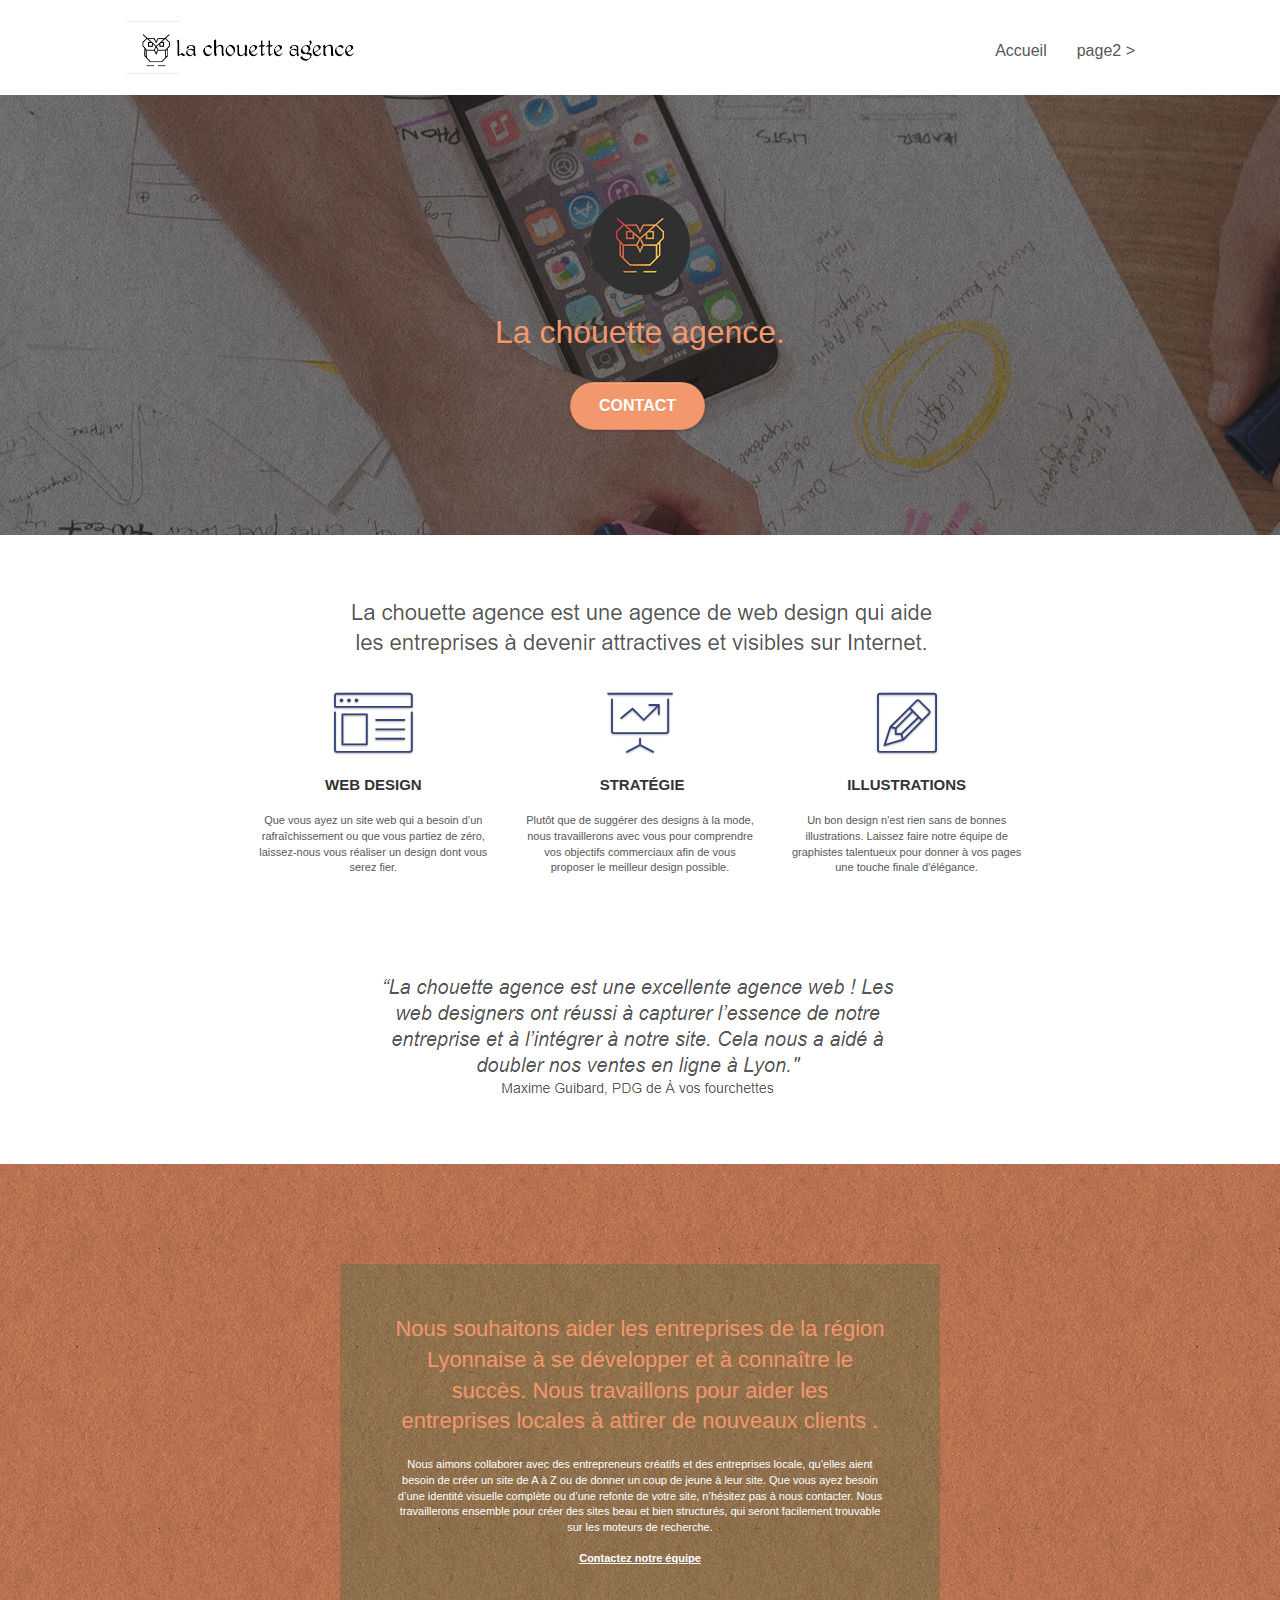
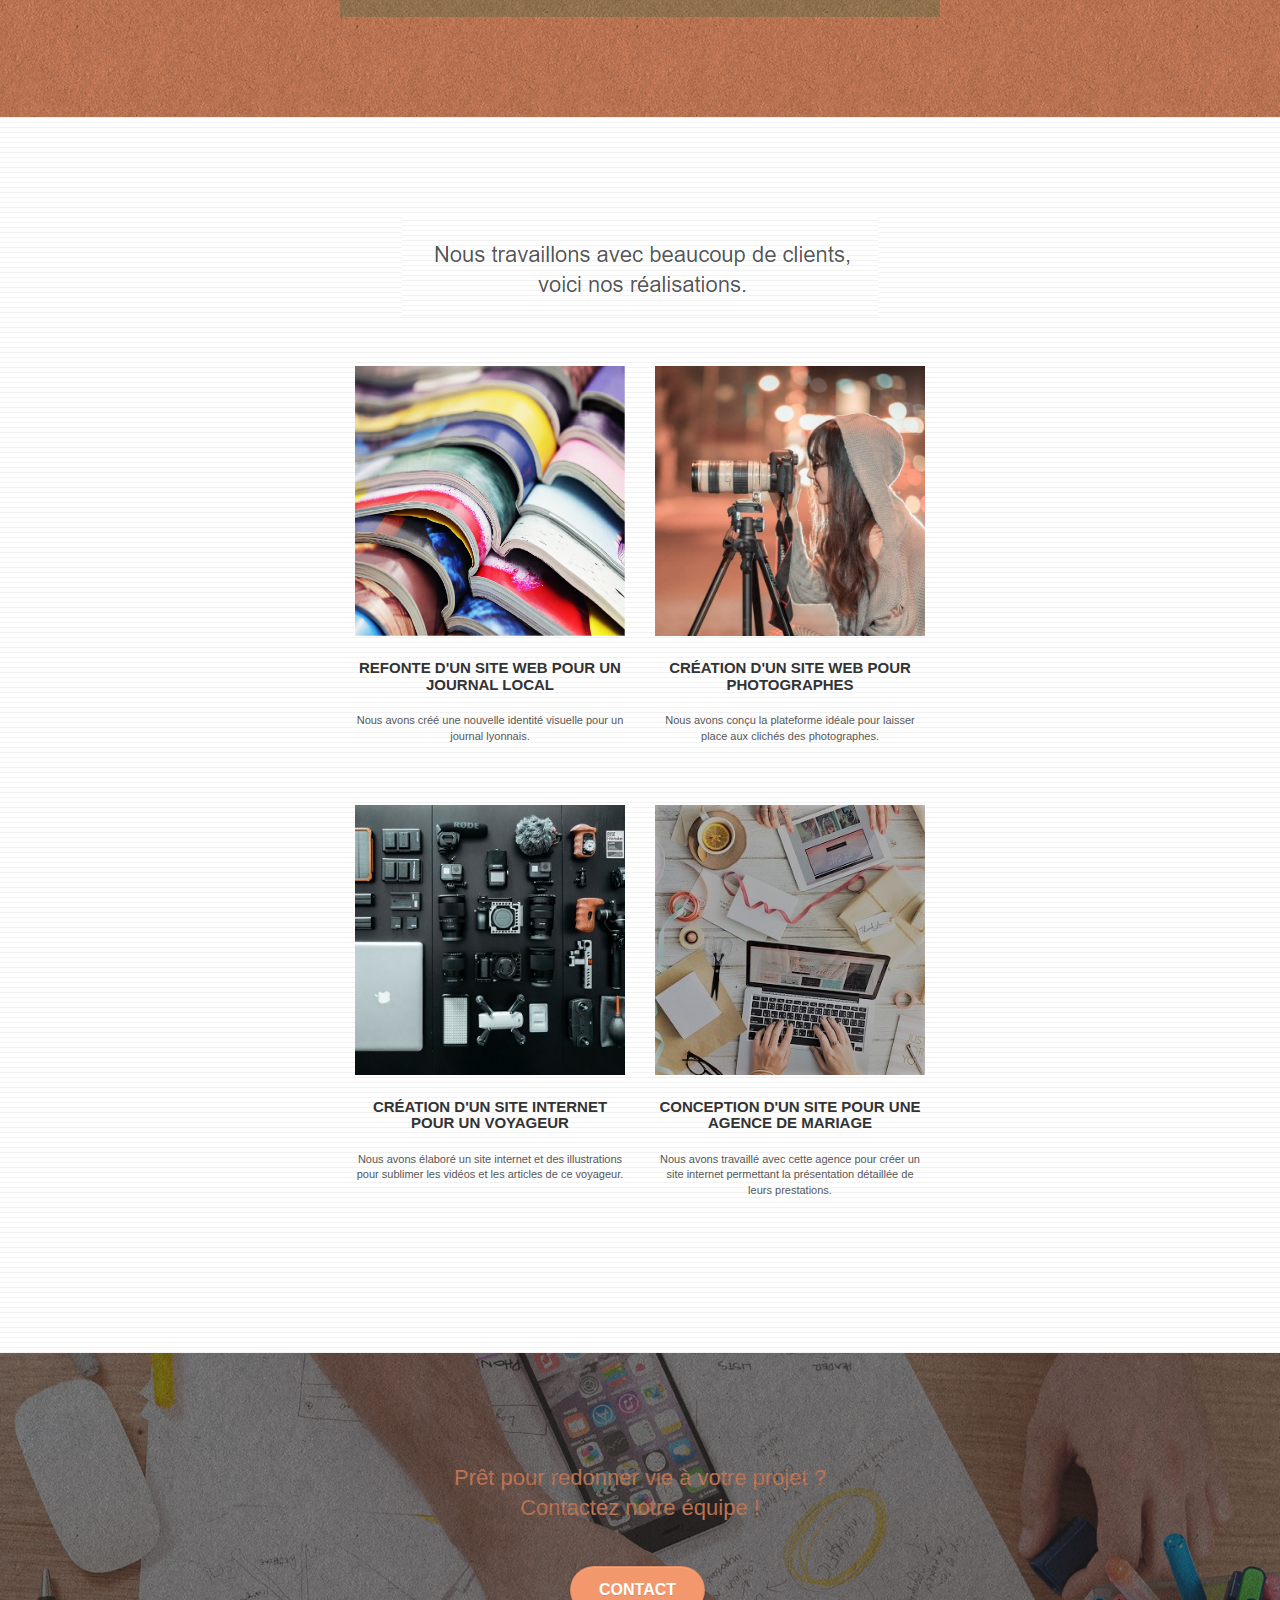
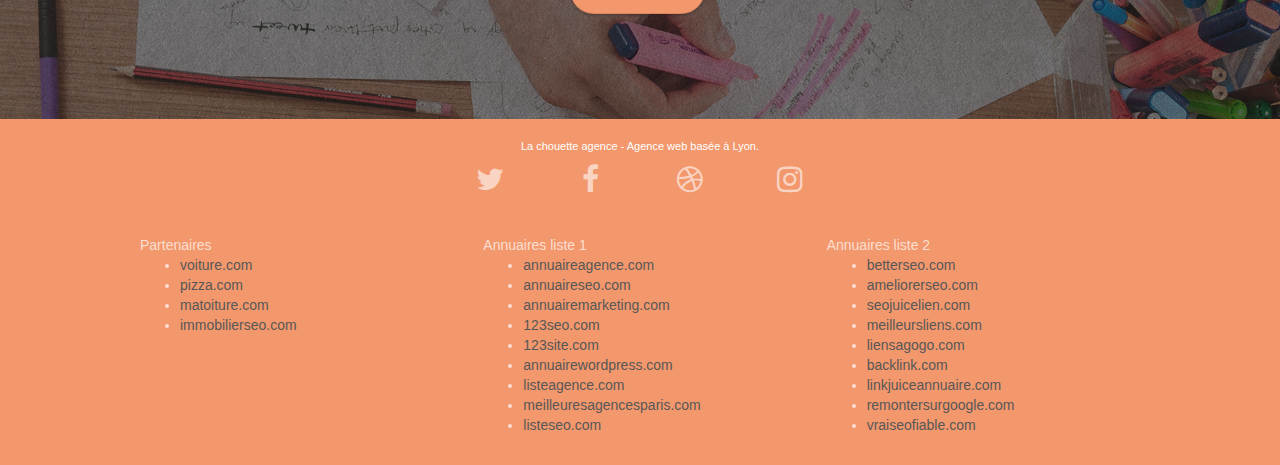
==== index.html @ 95a92610 "premier commit" ====
<!doctype html>
<html lang="Default">
<head>
    <meta charset="utf-8">
    <meta name="keywords" content="seo, google, site web, site internet, agence design paris, agence design, agence design,agence design,agence design,agence design,agence design,agence design,agence design,agence design">
    <meta name="description" content="">
    <meta name="viewport" content="width=device-width, initial-scale=1.0, viewport-fit=cover">
    <link rel="shortcut icon" type="image/png" href="favicon.jpg">
    
	<link rel="stylesheet" type="text/css" href="./css/bootstrap.css">
	<link rel="stylesheet" type="text/css" href="style.css">
	<link rel="stylesheet" type="text/css" href="./css/font-awesome.css">
	<link rel="stylesheet" type="text/css" href="./css/et-line.css">
	
    
	<script src="./js/jquery-2.1.0.js"></script>
	<script src="./js/bootstrap.js"></script>
	<script src="./js/blocs.js"></script>
	<script src="./js/jquery.touchSwipe.js" defer></script>
	<script src="./js/gmaps.js"></script>

    <title>.</title>

    
<!-- Analytics -->
 
<!-- Analytics END -->
    
</head>
<body>
<!-- Principal conteneur -->
<div class="page-container">
    
<!-- bloc-0 -->
<div class="bloc bgc-white l-bloc " id="bloc-0">
	<div class="container bloc-sm">

		<nav class="navbar row">
			<div class="navbar-header">
				<div class="keywords" style="color:#cccccc;font-size:1px;">Agence web à paris, stratégie web, web design, illustrations, design de site web, site web, web, internet, site internet, site</div>
				<a class="navbar-brand" href="index.html"><img src="img/la-chouette-agence.png" alt="paris web design logo agence web meilleure agence" height="40" /></a>
				<div class="keywords" style="color:#cccccc;font-size:1px;">Agence web à paris, stratégie web, web design, illustrations, design de site web, site web, web, internet, site internet, site</div>
				<button id="nav-toggle" type="button" class="ui-navbar-toggle navbar-toggle" data-toggle="collapse" data-target=".navbar-1">
					<span class="sr-only">Toggle navigation</span><span class="icon-bar"></span><span class="icon-bar"></span><span class="icon-bar"></span>
				</button>
			</div>
			<div class="collapse navbar-collapse navbar-1 special-dropdown-nav">
				<ul class="site-navigation nav navbar-nav">
					<li>
						<a href="index.html">Accueil</a>
					</li>
					<li>
					</li>
					<li>
						<a href="page2.html">page2 &gt;</a>
					</li>
				</ul>
			</div>
		</nav>
	</div>
</div>
<!-- bloc-0 END -->

<!-- bloc-1-presentation -->
<div class="bloc bgc-dark-slate-blue bg-banniere d-bloc bg-t-edge bloc-bg-texture texture-paper b-parallax" id="bloc-1-hero">
	<div class="container bloc-lg">
		<div class="row tight-width-whitespace">
			<div class="col-sm-12">
				<img src="img/logo.png" class="center-block image-resize-mode" width="100" alt="La chouette agence, agence web paris, création logo paris" />
				<h1 class="text-center hero-bloc-text tc-white ">
					La chouette agence.
				</h1>
				<div class="text-center">
					<a href="page2.html" class="btn btn-lg btn-clean btn-rd cta-hero btn-atomic-tangerine" id="cta-hero">Contact</a>
				</div>
			</div>
		</div>
	</div>
</div>
<!-- bloc-1-presentation END -->

<!-- bloc-2-services -->
<div class="bloc bgc-white l-bloc" id="bloc-2-services">
	<div class="container bloc-md">
		<div class="row">
			<div class="col-sm-12 text-center">
				<img alt="agence web, agence web paris, web design paris, stratégie web" src="img/title.png" />
			</div>
		</div>
		<div class="row voffset-lg med-width-whitespace">
			<div class="col-sm-4">
				<div class="text-center">
					<span class="et-icon-browser sm-shadow icon-dark-slate-blue icons icon-lg"></span>
				</div>
				<h3 class="mg-md text-center">
					Web design
				</h3>
				<p class="text-center ">
					Que vous ayez un site web qui a besoin d&rsquo;un rafraîchissement ou que vous partiez de zéro, laissez-nous vous réaliser un design dont vous serez fier.
				</p>
			</div>
			<div class="col-sm-4">
				<div class="text-center">
					<span class="et-icon-presentation sm-shadow icon-dark-slate-blue icons icon-lg"></span>
				</div>
				<h3 class="mg-md text-center">
					&nbsp;Stratégie
				</h3>
				<p class="text-center ">
					Plutôt que de suggérer des designs à la mode, nous travaillerons avec vous pour comprendre vos objectifs commerciaux afin de vous proposer le meilleur design possible.<br>
				</p>
			</div>
			<div class="col-sm-4">
				<div class="text-center">
					<span class="et-icon-edit sm-shadow icon-dark-slate-blue icons icon-lg"></span>
				</div>
				<h3 class="mg-md text-center">
					Illustrations
				</h3>
				<p class="text-center ">
					Un bon design n'est rien sans de bonnes illustrations. Laissez faire notre équipe de graphistes talentueux pour donner à vos pages une touche finale d'élégance.
				</p>
			</div>
		</div>
		<div class="row voffset-lg voffset">
			<div class="col-xs-12 col-md-8 col-md-offset-2 text-center">
				<img alt="agence web, agence web paris, web design paris, stratégie web" src="img/citation.png" />

			</div>
		</div>
	</div>
</div>
<!-- bloc-2-services END -->

<!-- bloc-3-what-i-do -->
<div class="bloc tc-white bgc-atomic-tangerine bg-presentation d-bloc bloc-bg-texture texture-paper b-parallax" id="bloc-3-what-i-do">
	<div class="container bloc-lg">
		<div class="row tight-width-whitespace black-background">
			<div class="col-sm-12">
				<h2 class="mg-md text-center tc-white">
					Nous souhaitons aider les entreprises de la région Lyonnaise à se développer et à connaître le succès. Nous travaillons pour aider les entreprises locales à attirer de nouveaux clients .<br>
				</h2>
				<p class="text-center white">
					Nous aimons collaborer avec des entrepreneurs créatifs et des entreprises locale, qu’elles aient besoin de créer un site de A à Z ou de donner un coup de jeune à leur site. Que vous ayez besoin d’une identité visuelle complète ou d’une refonte de votre site, n’hésitez pas à nous contacter. Nous travaillerons ensemble pour créer des sites beau et bien structurés, qui seront facilement trouvable sur les moteurs de recherche. <br><br><a class="ltc-white bold-link" href="page2.html">Contactez notre équipe</a><br>
				</p>
			</div>
		</div>
	</div>
</div>
<!-- bloc-3-what-i-do END -->

<!-- bloc-4-portfolio -->
<div class="bloc bgc-white bg-lines-h2-bg bg-repeat l-bloc" id="bloc-4-portfolio">
	<div class="container bloc-lg">
		<div class="row">
			<div class="col-sm-12 text-center">
				<img alt="agence web, agence web paris, web design paris, stratégie web" src="img/title2.png" />
			</div>
		</div>
		<div class="row tight-width-whitespace portfolio-row">
			<div class="col-sm-6">
				<a href="#" data-lightbox="img/1.jpg" data-gallery-id="gallery-1" data-caption="Refonte d'un site web pour un journal local" data-frame="snapshot-lb"><img src="img/1.jpg" alt="paris web design logo agence web meilleure agence et refonte site web journal" class="img-responsive portfolio-thumb" /></a>
				<h3 class="mg-md text-center">
					Refonte d'un site web pour un journal local
				</h3>
				<p class="text-center">
					Nous avons créé une nouvelle identité visuelle pour un journal lyonnais.
				</p>
			</div>
			<div class="col-sm-6">
				<a href="#" data-lightbox="img/2.jpg" data-gallery-id="gallery-1" data-caption="Création d'un site web pour photographes" data-frame="snapshot-lb"><img src="img/2.jpg" class="img-responsive portfolio-thumb" alt="paris web design logo agence web meilleure agence, Création d'un site web pour photographes" /></a>
				<h3 class="mg-md text-center">
					Création d'un site web pour photographes
				</h3>
				<p class="text-center">
					Nous avons conçu la plateforme idéale pour laisser place aux clichés des photographes.
				</p>
			</div>
		</div>
		<div class="row tight-width-whitespace portfolio-row">
			<div class="col-sm-6">
				<a href="#" data-lightbox="img/3.bmp" data-gallery-id="gallery-1" data-caption="Création d'un site internet pour un voyageur" data-frame="snapshot-lb"><img src="img/3.bmp" class="img-responsive portfolio-thumb" alt="paris web design logo agence web meilleure agence, Création d'un site web pour voyageur"/></a>
				<h3 class="mg-md text-center">
					Création d'un site internet pour un voyageur
				</h3>
				<p class="text-center">
					Nous avons élaboré un site internet et des illustrations pour sublimer les vidéos et les articles de ce voyageur.
				</p>
			</div>
			<div class="col-sm-6">
				<a href="#" data-lightbox="img/4.bmp" data-gallery-id="gallery-1" data-caption="Conception d'un site pour une agence de mariage" data-frame="snapshot-lb"><img src="img/4.bmp" class="img-responsive portfolio-thumb" alt="paris web design logo agence web meilleure agence, Création d'un site web pour agence de mariage" /></a>
				<h3 class="mg-md text-center">
					Conception d'un site pour une agence de mariage
				</h3>
				<p class="text-center">
					Nous avons travaillé avec cette agence pour créer un site internet permettant la présentation détaillée de leurs prestations.
				</p>
			</div>
		</div>
	</div>
</div>
<!-- bloc-4-portfolio END -->

<!-- bloc-5-cta -->
<div class="bloc bgc-dark-slate-blue bg-banniere d-bloc bloc-bg-texture texture-paper" id="bloc-5-cta">
	<div class="container bloc-lg">
		<div class="row">
			<h2 class="mg-md text-center tc-white">
				Prêt pour redonner vie à votre projet ?<br>Contactez notre équipe !
			</h2>
			<div class="col-sm-12 text-center">
				<a href="page2.html" class="btn btn-atomic-tangerine btn-clean btn-rd btn-lg cta-hero">Contact</a>
			</div>
		</div>
	</div>
</div>
<!-- bloc-5-cta END -->

<!-- Footer - bloc-8 -->
<div class="bloc bgc-atomic-tangerine d-bloc" id="bloc-8">
	<div class="container bloc-sm">
		<div class="row">
			<div class="col-sm-12">
				<p class="text-center white">
					La chouette agence - Agence web basée à Lyon.<br>
				</p>
				<div class="row row-no-gutters social">
					<div class="col-sm-3">
						<div class="text-center">
							<a class="social" href="index.html"><span class="fa fa-twitter icon-md"></span></a>
						</div>
					</div>
					<div class="col-sm-3">
						<div class="text-center">
							<a class="social" href="index.html"><span class="fa fa-facebook icon-md"></span></a>
						</div>
					</div>
					<div class="col-sm-3">
						<div class="text-center">
							<a class="social" href="index.html"><span class="fa fa-dribbble icon-md"></span></a>
						</div>
					</div>
					<div class="col-sm-3">
						<div class="text-center">
							<a class="social" href="index.html"><span class="fa fa-instagram icon-md"></span></a>
						</div>
					</div>
					<div class="keywords" style="color:#F3976C;">Agence web à paris, stratégie web, web design, illustrations, design de site web, site web, web, internet, site internet, site</div>
				</div>
				<div class="row">
					<div class="col-sm-4">
						Partenaires
							<ul>
								<li><a href="voiture.com">voiture.com</a></li>
								<li><a href="pizza.com">pizza.com</a></li>
								<li><a href="matoiture.com">matoiture.com</a></li>
								<li><a href="immobilierseo.com">immobilierseo.com</a></li>
							</ul>		
					</div>
					<div class="col-sm-4">
						Annuaires liste 1
						<ul>
							<li><a href="annuaireagence.com">annuaireagence.com</a></li>
							<li><a href="annuaireseo.com">annuaireseo.com</a></li>
							<li><a href="annuairemarketing.com">annuairemarketing.com</a></li>
							<li><a href="123seoture.com">123seo.com</a></li>
							<li><a href="123site.com">123site.com</a></li>
							<li><a href="annuairewordpress.com">annuairewordpress.com</a></li>
							<li><a href="listeagence.com">listeagence.com</a></li>
							<li><a href="meilleuresagencesparis.com">meilleuresagencesparis.com</a></li>
							<li><a href="listeseo.com">listeseo.com</a></li>
						</ul>
					</div>
					<div class="col-sm-4">
						Annuaires liste 2
						<ul>
							<li><a href="betterseo.com">betterseo.com</a></li>
							<li><a href="ameliorerseo.com">ameliorerseo.com</a></li>
							<li><a href="seojuicelien.com">seojuicelien.com</a></li>
							<li><a href="meilleursliens.com">meilleursliens.com</a></li>
							<li><a href="liensagogo.com">liensagogo.com</a></li>
							<li><a href="backlink.com">backlink.com</a></li>
							<li><a href="linkjuiceannuaire.com">linkjuiceannuaire.com</a></li>
							<li><a href="remontersurgoogle.com">remontersurgoogle.com</a></li>
							<li><a href="vraiseofiable.com">vraiseofiable.com</a></li>
						</ul>
					</div>
				</div>
			</div>
		</div>
	</div>
</div>
<!-- Footer - bloc-8 END -->

</div>
<!-- Principal conteneur END -->
    

</body>
</html>
---- style.css ----
body {
    margin: 0;
    padding: 0;
    background: #FFF;
    overflow-x: hidden;
    -webkit-font-smoothing: antialiased;
    -moz-osx-font-smoothing: grayscale;
}

a,
button {
    transition: all .3s ease-in-out;
    outline: none!important;
}

a:hover {
    text-decoration: none;
    cursor: pointer;
}

#page-loading-blocs-notifaction {
    position: fixed;
    top: 0;
    bottom: 0;
    width: 100%;
    z-index: 100000;
    background: #FFFFFF url("img/pageload-spinner.gif") no-repeat center center;
}

.bloc {
    width: 100%;
    clear: both;
    background: 50% 50% no-repeat;
    padding: 0 50px;
    -webkit-background-size: cover;
    -moz-background-size: cover;
    -o-background-size: cover;
    background-size: cover;
    position: relative;
}

.bloc .container {
    padding-left: 0;
    padding-right: 0;
}

.bloc-lg {
    padding: 100px 50px;
}

.bloc-md {
    padding: 50px;
}

.bloc-sm {
    padding: 20px 50px;
}

.bg-center,
.bg-l-edge,
.bg-r-edge,
.bg-t-edge,
.bg-b-edge,
.bg-tl-edge,
.bg-bl-edge,
.bg-tr-edge,
.bg-br-edge,
.bg-repeat {
    -webkit-background-size: auto!important;
    -moz-background-size: auto!important;
    -o-background-size: auto!important;
    background-size: auto!important;
}

.bg-repeat {
    background: repeat;
}

.bg-t-edge {
    background: top no-repeat;
}

.bloc-bg-texture::before {
    content: "";
    background-size: 2px 2px;
    position: absolute;
    top: 0;
    bottom: 0;
    left: 0;
    right: 0;
}

.texture-paper::before {
    background: url("img/texture-paper.png");
    background-size: 280px 280px;
}

.b-parallax {
    background-attachment: fixed;
}

.d-bloc {
    color: rgba(255, 255, 255, .7);
}

.d-bloc button:hover {
    color: rgba(255, 255, 255, .9);
}

.d-bloc .icon-round,
.d-bloc .icon-square,
.d-bloc .icon-rounded,
.d-bloc .icon-semi-rounded-a,
.d-bloc .icon-semi-rounded-b {
    border-color: rgba(255, 255, 255, .9);
}

.d-bloc .divider-h span {
    border-color: rgba(255, 255, 255, .2);
}

.d-bloc .a-btn,
.d-bloc .navbar a,
.d-bloc .navbar-brand,
.d-bloc a .icon-sm,
.d-bloc a .icon-md,
.d-bloc a .icon-lg,
.d-bloc a .icon-xl,
.d-bloc h1 a,
.d-bloc h2 a,
.d-bloc h3 a,
.d-bloc h4 a,
.d-bloc h5 a,
.d-bloc h6 a,
.d-bloc p a {
    color: rgba(255, 255, 255, .6);
}

.d-bloc .a-btn:hover,
.d-bloc .navbar a:hover,
.d-bloc .navbar-brand:hover,
.d-bloc a:hover .icon-sm,
.d-bloc a:hover .icon-md,
.d-bloc a:hover .icon-lg,
.d-bloc a:hover .icon-xl,
.d-bloc h1 a:hover,
.d-bloc h2 a:hover,
.d-bloc h3 a:hover,
.d-bloc h4 a:hover,
.d-bloc h5 a:hover,
.d-bloc h6 a:hover,
.d-bloc p a:hover {
    color: rgba(255, 255, 255, 1);
}

.d-bloc .navbar-toggle .icon-bar {
    background: rgba(255, 255, 255, 1);
}

.d-bloc .btn-wire,
.d-bloc .btn-wire:hover {
    color: rgba(255, 255, 255, 1);
    border-color: rgba(255, 255, 255, 1);
}

.d-bloc .panel {
    color: rgba(0, 0, 0, .5);
}

.d-bloc .panel button:hover {
    color: rgba(0, 0, 0, .7);
}

.d-bloc .panel icon {
    border-color: rgba(0, 0, 0, .7);
}

.d-bloc .panel .divider-h span {
    border-color: rgba(0, 0, 0, .1);
}

.d-bloc .panel .a-btn {
    color: rgba(0, 0, 0, .6);
}

.d-bloc .panel .a-btn:hover {
    color: rgba(0, 0, 0, 1);
}

.d-bloc .panel .btn-wire,
.d-bloc .panel .btn-wire:hover {
    color: rgba(0, 0, 0, .7);
    border-color: rgba(0, 0, 0, .3);
}

.d-bloc .panel,
.l-bloc {
    color: rgba(0, 0, 0, .5);
}

.d-bloc .panel button:hover,
.l-bloc button:hover {
    color: rgba(0, 0, 0, .7);
}

.l-bloc .icon-round,
.l-bloc .icon-square,
.l-bloc .icon-rounded,
.l-bloc .icon-semi-rounded-a,
.l-bloc .icon-semi-rounded-b {
    border-color: rgba(0, 0, 0, .7);
}

.d-bloc .panel .divider-h span,
.l-bloc .divider-h span {
    border-color: rgba(0, 0, 0, .1);
}

.d-bloc .panel .a-btn,
.l-bloc .a-btn,
.l-bloc .navbar a,
.l-bloc .navbar-brand,
.l-bloc a .icon-sm,
.l-bloc a .icon-md,
.l-bloc a .icon-lg,
.l-bloc a .icon-xl,
.l-bloc h1 a,
.l-bloc h2 a,
.l-bloc h3 a,
.l-bloc h4 a,
.l-bloc h5 a,
.l-bloc h6 a,
.l-bloc p a {
    color: rgba(0, 0, 0, .6);
}

.d-bloc .panel .a-btn:hover,
.l-bloc .a-btn:hover,
.l-bloc .navbar a:hover,
.l-bloc .navbar-brand:hover,
.l-bloc a:hover .icon-sm,
.l-bloc a:hover .icon-md,
.l-bloc a:hover .icon-lg,
.l-bloc a:hover .icon-xl,
.l-bloc h1 a:hover,
.l-bloc h2 a:hover,
.l-bloc h3 a:hover,
.l-bloc h4 a:hover,
.l-bloc h5 a:hover,
.l-bloc h6 a:hover,
.l-bloc p a:hover {
    color: rgba(0, 0, 0, 1);
}

.l-bloc .navbar-toggle .icon-bar {
    color: rgba(0, 0, 0, .6);
}

.d-bloc .panel .btn-wire,
.d-bloc .panel .btn-wire:hover,
.l-bloc .btn-wire,
.l-bloc .btn-wire:hover {
    color: rgba(0, 0, 0, .7);
    border-color: rgba(0, 0, 0, .3);
}

.voffset {
    margin-top: 30px;
}

.voffset-lg {
    margin-top: 80px;
}

.row-no-gutters {
    margin-right: 0;
    margin-left: 0;
}

.row.row-no-gutters > [class^="col-"],
.row.row-no-gutters > [class*=" col-"] {
    padding-right: 0;
    padding-left: 0;
}

#bloc-1-hero h1 {
    font-size: 32px;
}

.navbar {
    margin-bottom: 0;
    z-index: 1;
}

.navbar-brand {
    height: auto;
    padding: 3px 15px;
    font-size: 25px;
    font-weight: normal;
    font-weight: 600;
    line-height: 44px;
}

.navbar-brand img {
    max-height: 200px;
    margin: 0 5px 0 0;
    display: inline;
}

.navbar-brand img[src$=svg] {
    min-width: 100px;
}

.nav-center .navbar-brand img {
    margin: 0;
}

.navbar .nav {
    padding-top: 2px;
    margin-right: -16px;
    float: right;
    z-index: 1;
}

.nav > li {
    float: left;
    margin-top: 4px;
    font-size: 16px;
}

.navbar-nav .open .dropdown-menu > li > a {
    text-align: inherit;
}

.nav > li a:hover,
.nav > li a:focus {
    background: transparent;
}

.navbar-toggle {
    margin: 10px 10px 0 0;
    border: 0px;
}

.navbar-toggle:hover {
    background: transparent!important;
}

.navbar-toggle .icon-bar {
    background-color: rgba(0, 0, 0, .5);
    width: 26px;
}

.nav-invert .navbar .nav {
    float: left;
}

.nav-invert .navbar-header,
.nav-invert .navbar-brand {
    float: right;
    position: relative;
    z-index: 2;
}

@media (min-width: 768px) {
    .site-navigation {
        position: absolute;
        top: 50%;
        right: 20px;
        transform: translate(0, -50%);
        -webkit-transform: translateY(-50%);
    }
    .nav > li .dropdown-menu a,
    .nav > li .dropdown-menu a:hover {
        color: #484848;
    }
    .nav-invert .site-navigation {
        left: 0;
        right: 0;
    }
    .nav-center {
        text-align: center;
    }
    .nav-center .navbar-header {
        width: 100%;
    }
    .nav-center .navbar-header,
    .nav-center .navbar-brand,
    .nav-center .nav > li {
        float: none;
        display: inline-block;
    }
    .nav-center .site-navigation {
        position: relative;
        width: 100%;
        right: 0;
        margin-right: 0px;
        margin-top: 20px;
    }
    .nav-center.mini-nav .navbar-toggle {
        float: none;
        margin: 10px auto 0;
    }
}

.nav > li > .dropdown a {
    background: none!important;
    display: block;
    padding: 14px 15px;
}

nav .caret {
    margin: 0 5px;
}

.dropdown-menu .dropdown-menu {
    top: -8px;
    left: 100%;
}

.dropdown-menu .dropmenu-flow-right {
    top: 100%;
    left: 0;
    margin-left: -1px;
    border-top-left-radius: 0;
    border-top-right-radius: 0;
}

.dropdown-menu .dropdown span {
    border: 4px solid black;
    border-top-color: transparent;
    border-right-color: transparent;
    border-bottom-color: transparent;
    margin: 6px -5px 0 0!important;
    float: right;
}

.mg-md {
    margin-top: 10px;
    margin-bottom: 20px;
}

.mg-lg {
    margin-top: 10px;
    margin-bottom: 40px;
}

.btn {
    margin: 0 5px 5px 0;
}

.btn.pull-right {
    margin: 0 0 5px 5px;
}

.btn-d,
.btn-d:hover,
.btn-d:focus {
    color: #FFF;
    background: rgba(0, 0, 0, .3);
}

button {
    outline: none!important;
}

.btn-rd {
    border-radius: 40px;
}

.btn-clean {
    border: 1px solid rgba(0, 0, 0, .08);
    border-bottom-color: rgba(0, 0, 0, .1);
    text-shadow: 0 1px 0 rgba(0, 0, 1, .1);
    box-shadow: 0 1px 3px rgba(0, 0, 1, .25), inset 0 1px 0 0 rgba(255, 255, 255, .15);
}

.icon-md {
    font-size: 30px!important;
}

.icon-lg {
    font-size: 60px!important;
}

.sm-shadow {
    text-shadow: 0 1px 2px rgba(0, 0, 0, .3);
}

.panel-sq,
.panel-sq .panel-heading,
.panel-sq .panel-footer {
    border-radius: 0;
}

.panel-rd {
    border-radius: 30px;
}

.panel-rd .panel-heading {
    border-radius: 29px 29px 0 0;
}

.panel-rd .panel-footer {
    border-radius: 0 0 29px 29px;
}

.form-control {
    border-color: rgba(0, 0, 0, .1);
    box-shadow: none;
}

.scrollToTop {
    width: 40px;
    height: 40px;
    position: fixed;
    bottom: 20px;
    right: 20px;
    opacity: 0;
    z-index: 500;
    transition: all .3s ease-in-out;
}

.scrollToTop span {
    margin-top: 6px;
}

.showScrollTop {
    font-size: 14px;
    opacity: 1;
}

a[data-lightbox] {
    position: relative;
    display: block;
    text-align: center;
}

a[data-lightbox]:hover::before {
    content: "+";
    font-family: "HelveticaNeue-Light", "Helvetica Neue Light", "Helvetica Neue", Helvetica, Arial;
    font-size: 32px;
    width: 50px;
    height: 50px;
    margin-left: -25px;
    border-radius: 50%;
    background: rgba(0, 0, 0, .6);
    color: #FFF;
    font-weight: 100;
    z-index: 1;
    position: absolute;
    top: 50%;
    transform: translateY(-50%);
    -webkit-transform: translateY(-50%);
}

a[data-lightbox]:hover img {
    opacity: 0.6;
    -webkit-animation-fill-mode: none;
    animation-fill-mode: none;
}

#lightbox-modal {
    display: flex;
    align-items: center;
}

#lightbox-modal .modal-dialog {
    width: 90%;
    max-width: 900px;
    margin: 0 auto 0;
}

#lightbox-modal .modal-dialog img {
    max-height: 90vh;
    margin: 0 auto;
}

.lightbox-caption {
    padding: 20px;
    color: #FFF;
    background: rgba(0, 0, 0, .5);
    position: absolute;
    left: 15px;
    right: 15px;
    bottom: 5px;
}

.close-lightbox {
    color: #FFF;
    font-size: 30px;
    position: absolute;
    top: 20px;
    right: 20px;
    z-index: 20;
    background: rgba(0, 0, 0, .5);
    border: none;
    line-height: 30px;
    padding: 0 9px 5px;
    opacity: 0.3;
}

.close-lightbox:hover,
.next-lightbox:hover,
.prev-lightbox:hover {
    opacity: 1.0;
    color: #FFF;
}

.next-lightbox,
.prev-lightbox {
    font-size: 20px;
    color: rgba(255, 255, 255, .9);
    background: rgba(0, 0, 0, .5);
    transition: all .2s ease-in-out;
    position: absolute;
    top: 45%;
    z-index: 1;
    opacity: 0.4;
}

.next-lightbox {
    padding: 6px 8px 1px 13px;
    right: 25px;
}

.prev-lightbox {
    padding: 6px 13px 1px 10px;
    left: 25px;
}

.snapshot-lb .modal-body {
    padding-bottom: 45px;
}

.snapshot-lb .lightbox-caption {
    padding: 0;
    color: rgba(0, 0, 0, .5);
    background: none;
}

h1,
h2,
h3,
h4,
h5,
h6,
p,
label,
.btn,
a {
    font-family: "helvetica";
    font-weight: 400;
    color: #575757!important;
}

.container {
    max-width: 1000px;
}

.hero-bloc-text {
    font-size: 38px;
}

.hero-bloc-text-sub {
    font-size: 36px;
}

.statement-bloc-text {
    line-height: 26px;
    font-style: italic;
    font-size: 20px;
    text-align: center;
    font-weight: lighter;
    max-width: 520px;
    margin: auto auto auto auto;
}

p {
    font-size: 11px;
}

.tight-width-whitespace {
    max-width: 600px;
    margin: auto auto auto auto;
}

.h1 {
    font-size: 20px;
    font-family: "Open Sans";
}

.cta-hero {
    margin-top: 22px;
    color: #FFFFFF!important;
    text-transform: uppercase;
    padding: 12px 28px 12px 28px;
    font-size: 16px;
    font-weight: 700;
}

.social {
    max-width: 400px;
    margin: auto auto auto auto;
}

h2 {
    font-size: 22px;
    line-height: 1.4em;
}

h3 {
    font-size: 15px;
    text-transform: uppercase;
    font-weight: 700;
    color: #333333!important;
}

.med-width-whitespace {
    max-width: 800px;
    margin: auto auto auto auto;
    box-shadow: 0px 0px 0px #000000;
}

h1 {
    color: #333333!important;
}

h4 {
    color: #333333!important;
}

.icons {
    margin-bottom: 14px;
    margin-top: 24px;
}

.white {
    color: #FFFFFF!important;
}

.portfolio-thumb {
    margin-bottom: 24px;
}

.portfolio-row {
    margin-bottom: 44px;
    margin-top: 50px;
}

.avatar {
    box-shadow: 0px 4px 9px rgba(0, 0, 0, 0.3);
}

.black-background {
    background-color: rgba(165, 147, 99, 0.7);
    padding: 40px 40px 40px 40px;
}

.bold-link {
    font-weight: 900;
    text-decoration: underline!important;
}

.bgc-white {
    background-color: #FFFFFF;
}

.bgc-dark-slate-blue {
    background-color: #364577;
}

.bgc-atomic-tangerine {
    background-color: #F3976C;
}

.tc-white {
    color: #F3976C!important;
}

.btn-atomic-tangerine {
    background: #F3976C;
    color: #FFFFFF!important;
}

.btn-atomic-tangerine:hover {
    background: #c27956!important;
    color: #FFFFFF!important;
}

.ltc-white {
    color: #FFFFFF!important;
}

.ltc-white:hover {
    color: #cccccc!important;
}

.ltc-atomic-tangerine {
    color: #F3976C!important;
}

.ltc-atomic-tangerine:hover {
    color: #c27956!important;
}

.icon-dark-slate-blue {
    color: #364577!important;
    border-color: #364577!important;
}

.bg-dots-bg {
    background-image: url("img/dots-bg.png");
}

.bg-lines-h2-bg {
    background-image: url("img/lines-h2-bg.png");
}

.bg-banniere {
    background-image: url("img/la-chouette-agence-banniere.jpg");
}

.bg-presentation {
    background-image: url("img/image-de-presentation.bmp");
}

@media (max-width: 1024px) {
    .bloc {
        padding-left: 20px;
        padding-right: 20px;
    }
    .bloc.full-width-bloc,
    .bloc-tile-2.full-width-bloc .container,
    .bloc-tile-3.full-width-bloc .container,
    .bloc-tile-4.full-width-bloc .container {
        padding-left: 0;
        padding-right: 0;
    }
}

@media (max-width: 992px) and (min-width: 768px) {
    .navbar .nav {
        max-width: 80%
    }
    .nav-center.navbar .nav {
        max-width: 100%
    }
}

@media only screen and (min-device-width: 768px) and (max-device-width: 1024px) and (orientation: landscape) {
    .b-parallax {
        background-attachment: scroll;
    }
}

@media only screen and (min-device-width: 1024px) and (max-device-width: 1366px) and (-webkit-min-device-pixel-ratio: 1.5) {
    .b-parallax {
        background-attachment: scroll;
    }
}

@media (max-width: 991px) {
    .container {
        width: 100%;
    }
    .b-parallax {
        background-attachment: scroll;
    }
    .page-container,
    #hero-bloc {
        overflow-x: hidden;
        position: relative;
    }
    .bloc {
        padding-left: constant(safe-area-inset-left);
        padding-right: constant(safe-area-inset-right);
    }
    .bloc-group,
    .bloc-group .bloc {
        display: block;
        width: 100%;
    }
    .bloc-fill-screen .fill-bloc-top-edge,
    .bloc-fill-screen .fill-bloc-bottom-edge {
        padding: 0 20px;
        padding-left: constant(safe-area-inset-left);
        padding-right: constant(safe-area-inset-right);
    }
}

@media (max-width: 767px) {
    .page-container {
        overflow-x: hidden;
        position: relative;
    }
    h1,
    h2,
    h3,
    h4,
    h5,
    h6,
    p,
    #disqus_thread {
        padding-left: 10px!important;
        padding-right: 10px!important;
    }
    .b-parallax {
        background-attachment: scroll;
    }
    .navbar .nav {
        padding-top: 0;
        border-top: 1px solid rgba(0, 0, 0, .2);
        float: none!important;
    }
    .navbar.row {
        margin-left: 0;
        margin-right: 0;
    }
    .site-navigation {
        position: inherit;
        transform: none;
        -webkit-transform: none;
        -ms-transform: none;
    }
    .nav > li {
        margin-top: 0;
        border-bottom: 1px solid rgba(0, 0, 0, .1);
        background: rgba(0, 0, 0, .05);
        text-align: left;
        padding-left: 15px;
        width: 100%;
    }
    .nav > li:hover {
        background: rgba(0, 0, 0, .08);
    }
    .dropdown .dropdown a .caret {
        float: none;
        margin: 5px 0 0 10px!important;
        border: 4px solid black;
        border-bottom-color: transparent;
        border-right-color: transparent;
        border-left-color: transparent;
    }
    #hero-bloc .navbar .nav {
        background: rgba(0, 0, 0, .8);
    }
    #hero-bloc .navbar .nav a {
        color: rgba(255, 255, 255, .6);
    }
    .hero {
        padding: 50px 0;
    }
    .hero-nav {
        left: -1px;
        right: -1px;
    }
    .navbar-collapse {
        padding: 0;
        overflow-x: hidden;
        -webkit-box-shadow: none;
        box-shadow: none;
    }
    .navbar-brand img {
        max-height: 40px;
        width: auto;
    }
    .nav-invert .navbar-header {
        float: none;
        width: 100%;
    }
    .nav-invert .navbar-toggle {
        float: left;
        margin-left: 10px;
    }
    .bloc {
        padding-left: 0;
        padding-right: 0;
    }
    .bloc-xxl,
    .bloc-xl,
    .bloc-lg {
        padding: 40px 0;
    }
    .bloc-sm,
    .bloc-md {
        padding-left: 0;
        padding-right: 0;
    }
    .bloc-tile-2 .container,
    .bloc-tile-3 .container,
    .bloc-tile-4 .container,
    .bloc-fill-screen .fill-bloc-top-edge,
    .bloc-fill-screen .fill-bloc-bottom-edge {
        padding-left: 0;
        padding-right: 0;
    }
    .a-block {
        padding: 0 10px;
    }
    .btn-dwn {
        display: none;
    }
    .voffset {
        margin-top: 5px;
    }
    .voffset-md {
        margin-top: 20px;
    }
    .voffset-lg {
        margin-top: 30px;
    }
    form {
        padding: 5px;
    }
    .close-lightbox {
        display: inline-block;
    }
    .blocsapp-device-iphone5 {
        background-size: 216px 425px;
        padding-top: 60px;
        width: 216px;
        height: 425px;
    }
    .blocsapp-device-iphone5 img {
        width: 180px;
        height: 320px;
    }
}

@media (max-width: 400px) {
    .bloc {
        padding-left: 0;
        padding-right: 0;
    }
}

@media (max-width: 767px) {
    .bloc-mob-center-text {
        text-align: center;
    }
}
---- css/et-line.css ----
@font-face {
    font-family: et-line;
    src: url(../fonts/et-line.eot);
    src: url(../fonts/et-line.eot?#iefix) format('embedded-opentype'), url(../fonts/et-line.woff) format('woff'), url(../fonts/et-line.ttf) format('truetype'), url(../fonts/et-line.svg#et-line) format('svg');
    font-weight: 400;
    font-style: normal
}

.et-icon-adjustments,
.et-icon-alarmclock,
.et-icon-anchor,
.et-icon-aperture,
.et-icon-attachment,
.et-icon-bargraph,
.et-icon-basket,
.et-icon-beaker,
.et-icon-bike,
.et-icon-book-open,
.et-icon-briefcase,
.et-icon-browser,
.et-icon-calendar,
.et-icon-camera,
.et-icon-caution,
.et-icon-chat,
.et-icon-circle-compass,
.et-icon-clipboard,
.et-icon-clock,
.et-icon-cloud,
.et-icon-compass,
.et-icon-desktop,
.et-icon-dial,
.et-icon-document,
.et-icon-documents,
.et-icon-download,
.et-icon-dribbble,
.et-icon-edit,
.et-icon-envelope,
.et-icon-expand,
.et-icon-facebook,
.et-icon-flag,
.et-icon-focus,
.et-icon-gears,
.et-icon-genius,
.et-icon-gift,
.et-icon-global,
.et-icon-globe,
.et-icon-googleplus,
.et-icon-grid,
.et-icon-happy,
.et-icon-hazardous,
.et-icon-heart,
.et-icon-hotairballoon,
.et-icon-hourglass,
.et-icon-key,
.et-icon-laptop,
.et-icon-layers,
.et-icon-lifesaver,
.et-icon-lightbulb,
.et-icon-linegraph,
.et-icon-linkedin,
.et-icon-lock,
.et-icon-magnifying-glass,
.et-icon-map,
.et-icon-map-pin,
.et-icon-megaphone,
.et-icon-mic,
.et-icon-mobile,
.et-icon-newspaper,
.et-icon-notebook,
.et-icon-paintbrush,
.et-icon-paperclip,
.et-icon-pencil,
.et-icon-phone,
.et-icon-picture,
.et-icon-pictures,
.et-icon-piechart,
.et-icon-presentation,
.et-icon-pricetags,
.et-icon-printer,
.et-icon-profile-female,
.et-icon-profile-male,
.et-icon-puzzle,
.et-icon-quote,
.et-icon-recycle,
.et-icon-refresh,
.et-icon-ribbon,
.et-icon-rss,
.et-icon-sad,
.et-icon-scissors,
.et-icon-scope,
.et-icon-search,
.et-icon-shield,
.et-icon-speedometer,
.et-icon-strategy,
.et-icon-streetsign,
.et-icon-tablet,
.et-icon-target,
.et-icon-telescope,
.et-icon-toolbox,
.et-icon-tools,
.et-icon-tools-2,
.et-icon-trophy,
.et-icon-tumblr,
.et-icon-twitter,
.et-icon-upload,
.et-icon-video,
.et-icon-wallet,
.et-icon-wine {
    font-family: et-line;
    speak: none;
    font-style: normal;
    font-weight: 400;
    font-variant: normal;
    text-transform: none;
    line-height: 1;
    -webkit-font-smoothing: antialiased;
    -moz-osx-font-smoothing: grayscale;
    display: inline-block
}

.et-icon-mobile:before {
    content: "\e000"
}

.et-icon-laptop:before {
    content: "\e001"
}

.et-icon-desktop:before {
    content: "\e002"
}

.et-icon-tablet:before {
    content: "\e003"
}

.et-icon-phone:before {
    content: "\e004"
}

.et-icon-document:before {
    content: "\e005"
}

.et-icon-documents:before {
    content: "\e006"
}

.et-icon-search:before {
    content: "\e007"
}

.et-icon-clipboard:before {
    content: "\e008"
}

.et-icon-newspaper:before {
    content: "\e009"
}

.et-icon-notebook:before {
    content: "\e00a"
}

.et-icon-book-open:before {
    content: "\e00b"
}

.et-icon-browser:before {
    content: "\e00c"
}

.et-icon-calendar:before {
    content: "\e00d"
}

.et-icon-presentation:before {
    content: "\e00e"
}

.et-icon-picture:before {
    content: "\e00f"
}

.et-icon-pictures:before {
    content: "\e010"
}

.et-icon-video:before {
    content: "\e011"
}

.et-icon-camera:before {
    content: "\e012"
}

.et-icon-printer:before {
    content: "\e013"
}

.et-icon-toolbox:before {
    content: "\e014"
}

.et-icon-briefcase:before {
    content: "\e015"
}

.et-icon-wallet:before {
    content: "\e016"
}

.et-icon-gift:before {
    content: "\e017"
}

.et-icon-bargraph:before {
    content: "\e018"
}

.et-icon-grid:before {
    content: "\e019"
}

.et-icon-expand:before {
    content: "\e01a"
}

.et-icon-focus:before {
    content: "\e01b"
}

.et-icon-edit:before {
    content: "\e01c"
}

.et-icon-adjustments:before {
    content: "\e01d"
}

.et-icon-ribbon:before {
    content: "\e01e"
}

.et-icon-hourglass:before {
    content: "\e01f"
}

.et-icon-lock:before {
    content: "\e020"
}

.et-icon-megaphone:before {
    content: "\e021"
}

.et-icon-shield:before {
    content: "\e022"
}

.et-icon-trophy:before {
    content: "\e023"
}

.et-icon-flag:before {
    content: "\e024"
}

.et-icon-map:before {
    content: "\e025"
}

.et-icon-puzzle:before {
    content: "\e026"
}

.et-icon-basket:before {
    content: "\e027"
}

.et-icon-envelope:before {
    content: "\e028"
}

.et-icon-streetsign:before {
    content: "\e029"
}

.et-icon-telescope:before {
    content: "\e02a"
}

.et-icon-gears:before {
    content: "\e02b"
}

.et-icon-key:before {
    content: "\e02c"
}

.et-icon-paperclip:before {
    content: "\e02d"
}

.et-icon-attachment:before {
    content: "\e02e"
}

.et-icon-pricetags:before {
    content: "\e02f"
}

.et-icon-lightbulb:before {
    content: "\e030"
}

.et-icon-layers:before {
    content: "\e031"
}

.et-icon-pencil:before {
    content: "\e032"
}

.et-icon-tools:before {
    content: "\e033"
}

.et-icon-tools-2:before {
    content: "\e034"
}

.et-icon-scissors:before {
    content: "\e035"
}

.et-icon-paintbrush:before {
    content: "\e036"
}

.et-icon-magnifying-glass:before {
    content: "\e037"
}

.et-icon-circle-compass:before {
    content: "\e038"
}

.et-icon-linegraph:before {
    content: "\e039"
}

.et-icon-mic:before {
    content: "\e03a"
}

.et-icon-strategy:before {
    content: "\e03b"
}

.et-icon-beaker:before {
    content: "\e03c"
}

.et-icon-caution:before {
    content: "\e03d"
}

.et-icon-recycle:before {
    content: "\e03e"
}

.et-icon-anchor:before {
    content: "\e03f"
}

.et-icon-profile-male:before {
    content: "\e040"
}

.et-icon-profile-female:before {
    content: "\e041"
}

.et-icon-bike:before {
    content: "\e042"
}

.et-icon-wine:before {
    content: "\e043"
}

.et-icon-hotairballoon:before {
    content: "\e044"
}

.et-icon-globe:before {
    content: "\e045"
}

.et-icon-genius:before {
    content: "\e046"
}

.et-icon-map-pin:before {
    content: "\e047"
}

.et-icon-dial:before {
    content: "\e048"
}

.et-icon-chat:before {
    content: "\e049"
}

.et-icon-heart:before {
    content: "\e04a"
}

.et-icon-cloud:before {
    content: "\e04b"
}

.et-icon-upload:before {
    content: "\e04c"
}

.et-icon-download:before {
    content: "\e04d"
}

.et-icon-target:before {
    content: "\e04e"
}

.et-icon-hazardous:before {
    content: "\e04f"
}

.et-icon-piechart:before {
    content: "\e050"
}

.et-icon-speedometer:before {
    content: "\e051"
}

.et-icon-global:before {
    content: "\e052"
}

.et-icon-compass:before {
    content: "\e053"
}

.et-icon-lifesaver:before {
    content: "\e054"
}

.et-icon-clock:before {
    content: "\e055"
}

.et-icon-aperture:before {
    content: "\e056"
}

.et-icon-quote:before {
    content: "\e057"
}

.et-icon-scope:before {
    content: "\e058"
}

.et-icon-alarmclock:before {
    content: "\e059"
}

.et-icon-refresh:before {
    content: "\e05a"
}

.et-icon-happy:before {
    content: "\e05b"
}

.et-icon-sad:before {
    content: "\e05c"
}

.et-icon-facebook:before {
    content: "\e05d"
}

.et-icon-twitter:before {
    content: "\e05e"
}

.et-icon-googleplus:before {
    content: "\e05f"
}

.et-icon-rss:before {
    content: "\e060"
}

.et-icon-tumblr:before {
    content: "\e061"
}

.et-icon-linkedin:before {
    content: "\e062"
}

.et-icon-dribbble:before {
    content: "\e063"
}
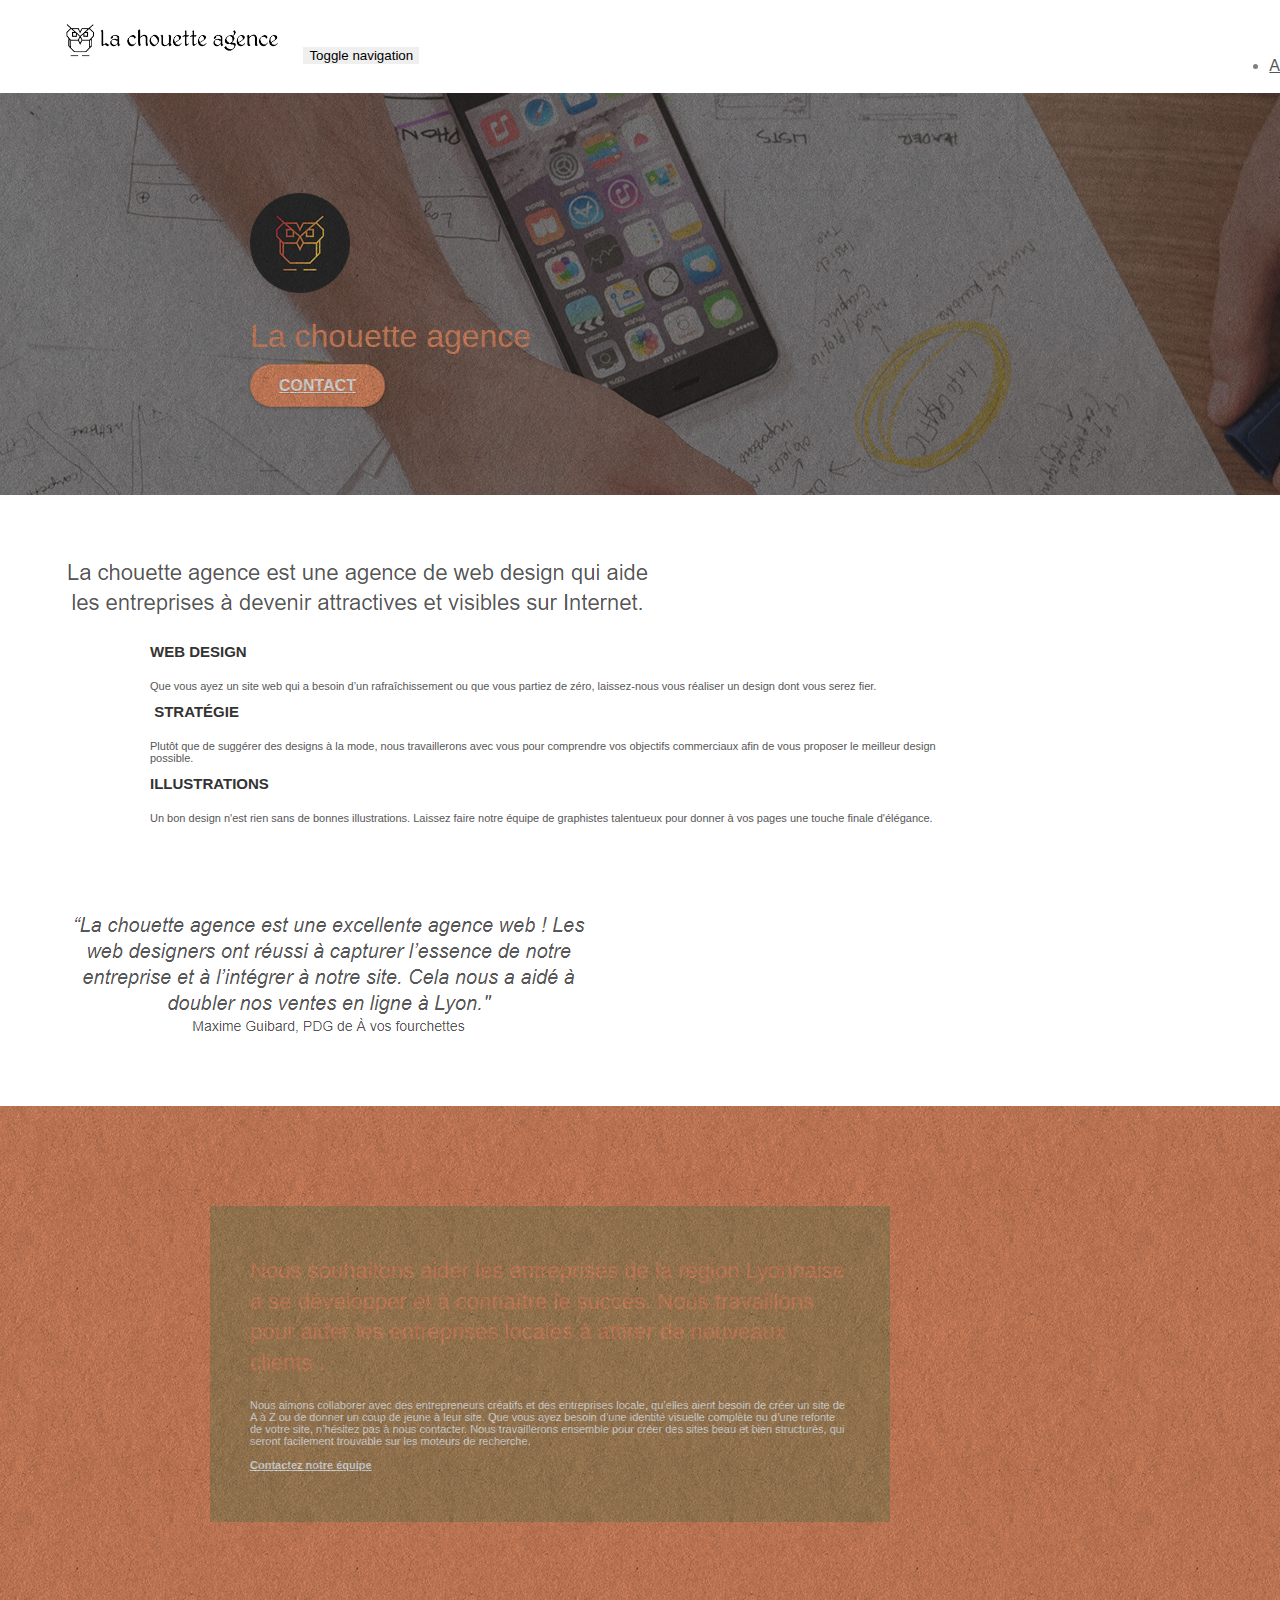
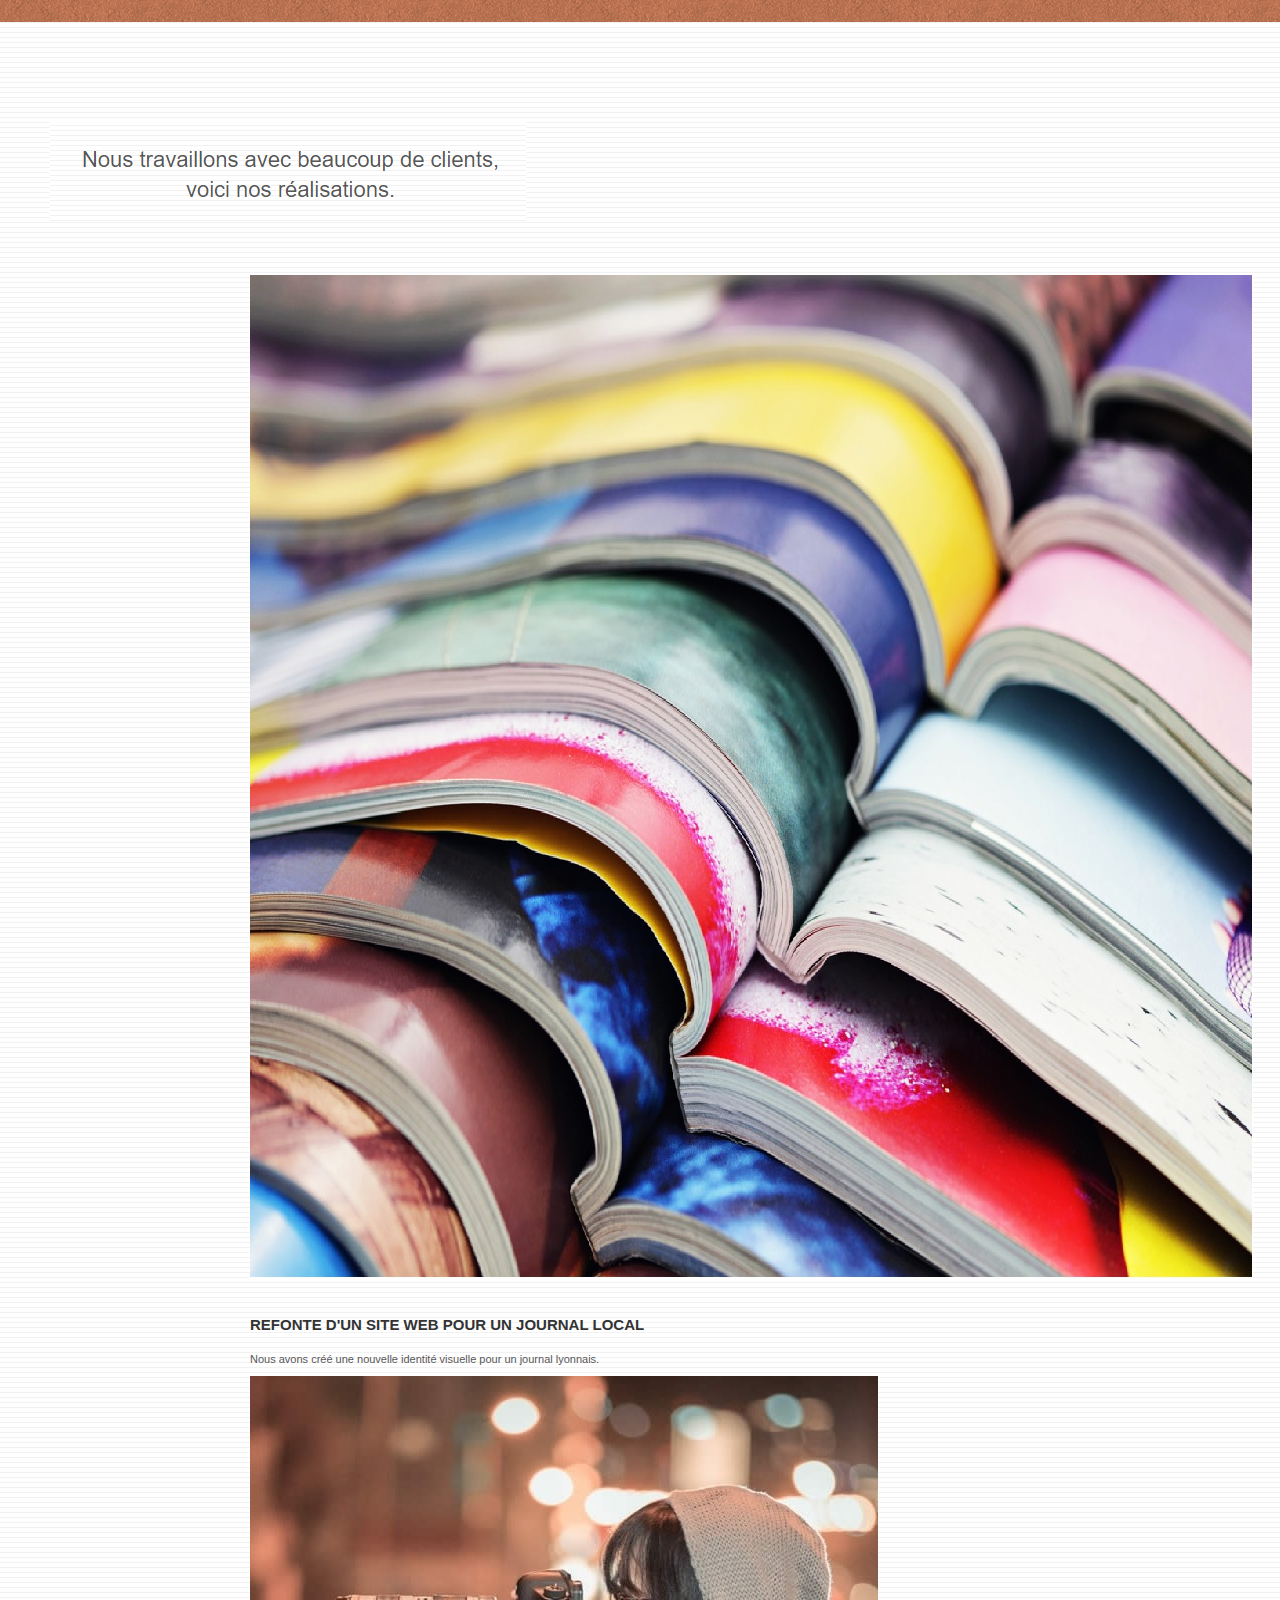
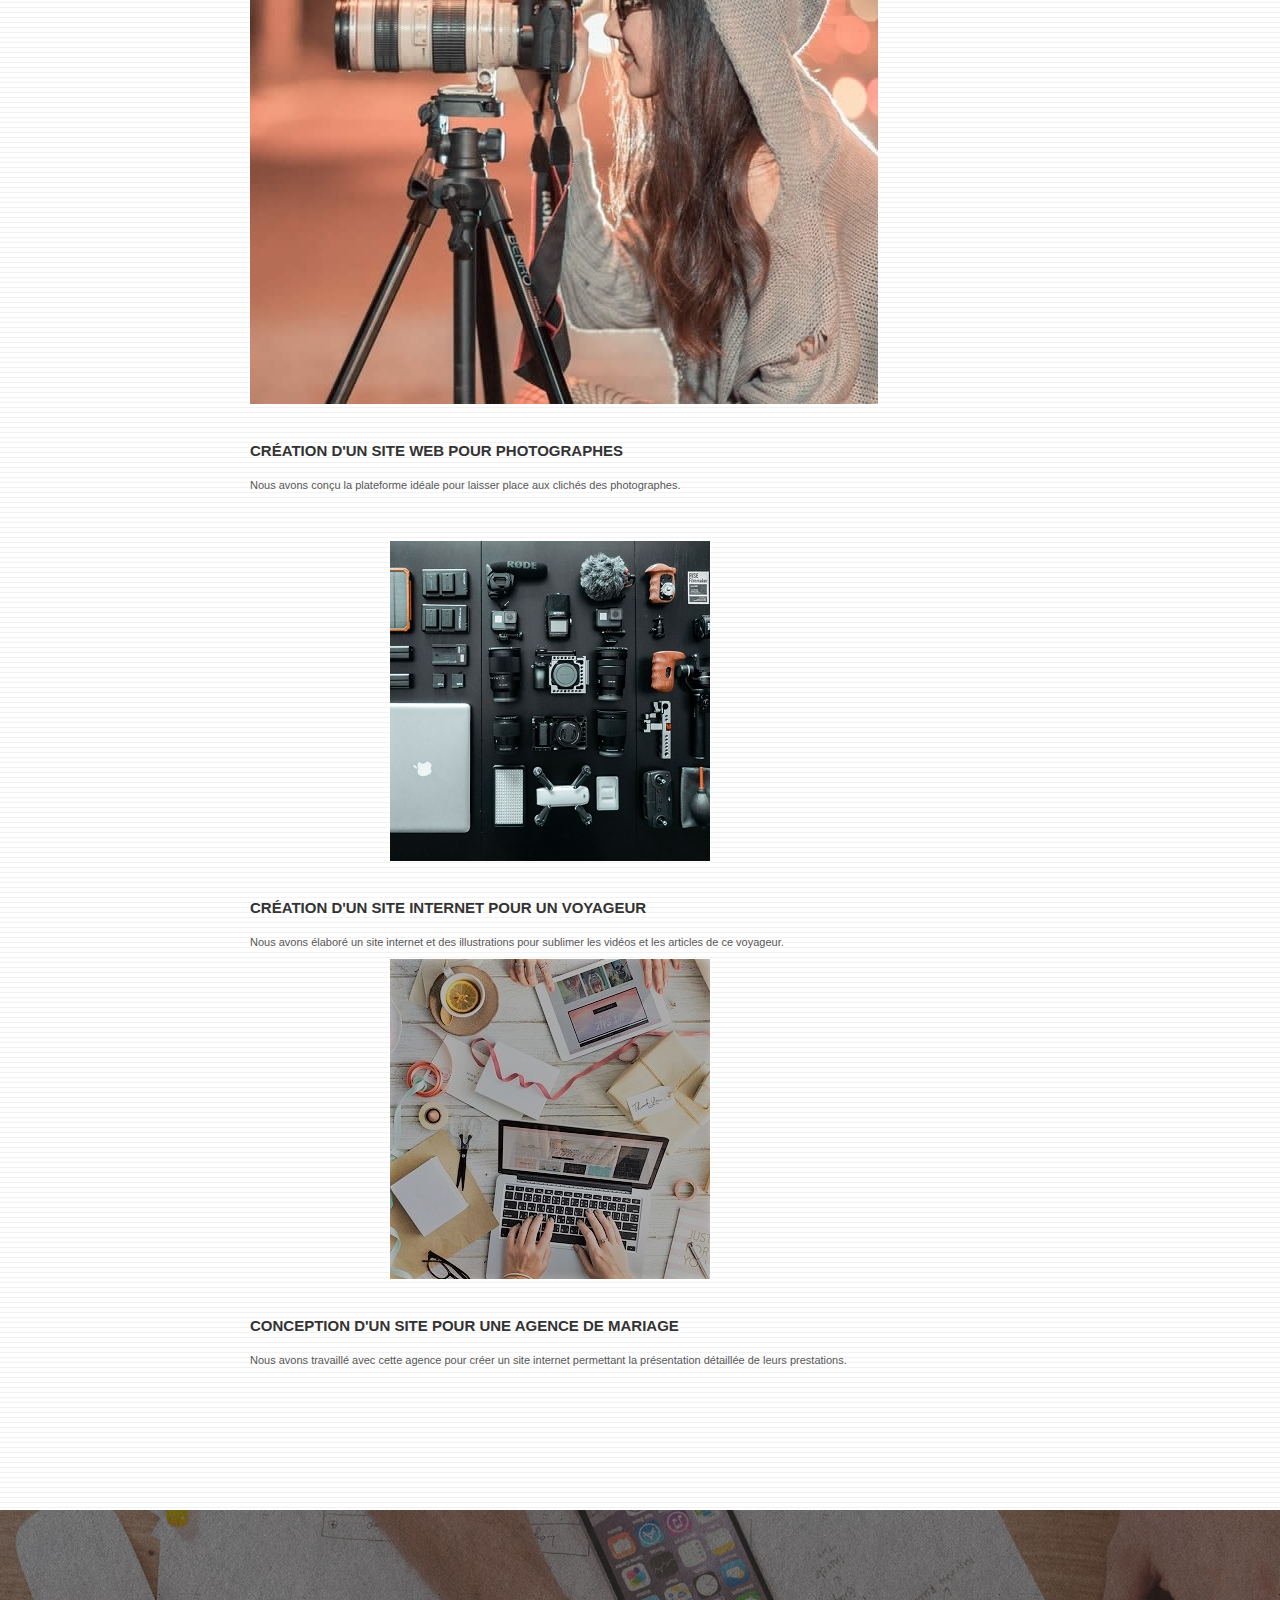
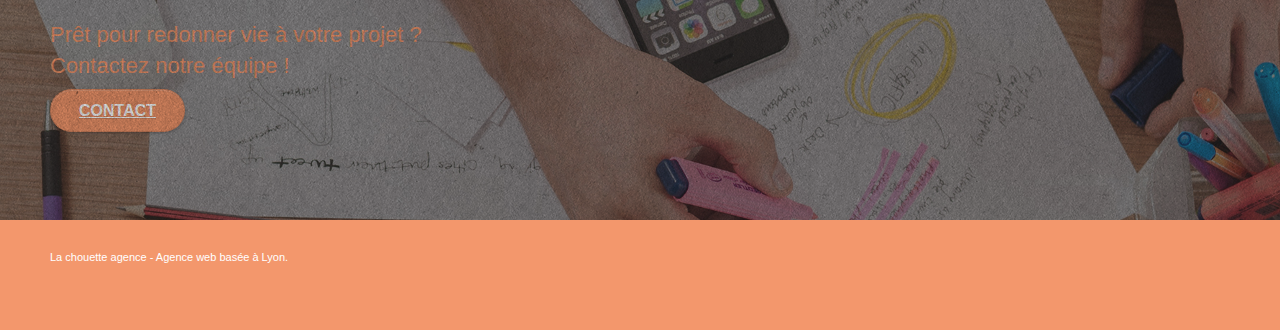
==== commit 850094ed: "modifier le nom de la balise title" ====
--- a/index.html
+++ b/index.html
@@ -1,300 +1,428 @@
-<!doctype html>
-<html lang="Default">
-<head>
-    <meta charset="utf-8">
-    <meta name="keywords" content="seo, google, site web, site internet, agence design paris, agence design, agence design,agence design,agence design,agence design,agence design,agence design,agence design,agence design">
-    <meta name="description" content="">
-    <meta name="viewport" content="width=device-width, initial-scale=1.0, viewport-fit=cover">
-    <link rel="shortcut icon" type="image/png" href="favicon.jpg">
-    
-	<link rel="stylesheet" type="text/css" href="./css/bootstrap.css">
-	<link rel="stylesheet" type="text/css" href="style.css">
-	<link rel="stylesheet" type="text/css" href="./css/font-awesome.css">
-	<link rel="stylesheet" type="text/css" href="./css/et-line.css">
-	
-    
-	<script src="./js/jquery-2.1.0.js"></script>
-	<script src="./js/bootstrap.js"></script>
-	<script src="./js/blocs.js"></script>
-	<script src="./js/jquery.touchSwipe.js" defer></script>
-	<script src="./js/gmaps.js"></script>
-
-    <title>.</title>
-
-    
-<!-- Analytics -->
- 
-<!-- Analytics END -->
-    
-</head>
-<body>
-<!-- Principal conteneur -->
-<div class="page-container">
-    
-<!-- bloc-0 -->
-<div class="bloc bgc-white l-bloc " id="bloc-0">
-	<div class="container bloc-sm">
-
-		<nav class="navbar row">
-			<div class="navbar-header">
-				<div class="keywords" style="color:#cccccc;font-size:1px;">Agence web à paris, stratégie web, web design, illustrations, design de site web, site web, web, internet, site internet, site</div>
-				<a class="navbar-brand" href="index.html"><img src="img/la-chouette-agence.png" alt="paris web design logo agence web meilleure agence" height="40" /></a>
-				<div class="keywords" style="color:#cccccc;font-size:1px;">Agence web à paris, stratégie web, web design, illustrations, design de site web, site web, web, internet, site internet, site</div>
-				<button id="nav-toggle" type="button" class="ui-navbar-toggle navbar-toggle" data-toggle="collapse" data-target=".navbar-1">
-					<span class="sr-only">Toggle navigation</span><span class="icon-bar"></span><span class="icon-bar"></span><span class="icon-bar"></span>
-				</button>
-			</div>
-			<div class="collapse navbar-collapse navbar-1 special-dropdown-nav">
-				<ul class="site-navigation nav navbar-nav">
-					<li>
-						<a href="index.html">Accueil</a>
-					</li>
-					<li>
-					</li>
-					<li>
-						<a href="page2.html">page2 &gt;</a>
-					</li>
-				</ul>
-			</div>
-		</nav>
-	</div>
-</div>
-<!-- bloc-0 END -->
-
-<!-- bloc-1-presentation -->
-<div class="bloc bgc-dark-slate-blue bg-banniere d-bloc bg-t-edge bloc-bg-texture texture-paper b-parallax" id="bloc-1-hero">
-	<div class="container bloc-lg">
-		<div class="row tight-width-whitespace">
-			<div class="col-sm-12">
-				<img src="img/logo.png" class="center-block image-resize-mode" width="100" alt="La chouette agence, agence web paris, création logo paris" />
-				<h1 class="text-center hero-bloc-text tc-white ">
-					La chouette agence.
-				</h1>
-				<div class="text-center">
-					<a href="page2.html" class="btn btn-lg btn-clean btn-rd cta-hero btn-atomic-tangerine" id="cta-hero">Contact</a>
-				</div>
-			</div>
-		</div>
-	</div>
-</div>
-<!-- bloc-1-presentation END -->
-
-<!-- bloc-2-services -->
-<div class="bloc bgc-white l-bloc" id="bloc-2-services">
-	<div class="container bloc-md">
-		<div class="row">
-			<div class="col-sm-12 text-center">
-				<img alt="agence web, agence web paris, web design paris, stratégie web" src="img/title.png" />
-			</div>
-		</div>
-		<div class="row voffset-lg med-width-whitespace">
-			<div class="col-sm-4">
-				<div class="text-center">
-					<span class="et-icon-browser sm-shadow icon-dark-slate-blue icons icon-lg"></span>
-				</div>
-				<h3 class="mg-md text-center">
-					Web design
-				</h3>
-				<p class="text-center ">
-					Que vous ayez un site web qui a besoin d&rsquo;un rafraîchissement ou que vous partiez de zéro, laissez-nous vous réaliser un design dont vous serez fier.
-				</p>
-			</div>
-			<div class="col-sm-4">
-				<div class="text-center">
-					<span class="et-icon-presentation sm-shadow icon-dark-slate-blue icons icon-lg"></span>
-				</div>
-				<h3 class="mg-md text-center">
-					&nbsp;Stratégie
-				</h3>
-				<p class="text-center ">
-					Plutôt que de suggérer des designs à la mode, nous travaillerons avec vous pour comprendre vos objectifs commerciaux afin de vous proposer le meilleur design possible.<br>
-				</p>
-			</div>
-			<div class="col-sm-4">
-				<div class="text-center">
-					<span class="et-icon-edit sm-shadow icon-dark-slate-blue icons icon-lg"></span>
-				</div>
-				<h3 class="mg-md text-center">
-					Illustrations
-				</h3>
-				<p class="text-center ">
-					Un bon design n'est rien sans de bonnes illustrations. Laissez faire notre équipe de graphistes talentueux pour donner à vos pages une touche finale d'élégance.
-				</p>
-			</div>
-		</div>
-		<div class="row voffset-lg voffset">
-			<div class="col-xs-12 col-md-8 col-md-offset-2 text-center">
-				<img alt="agence web, agence web paris, web design paris, stratégie web" src="img/citation.png" />
-
-			</div>
-		</div>
-	</div>
-</div>
-<!-- bloc-2-services END -->
-
-<!-- bloc-3-what-i-do -->
-<div class="bloc tc-white bgc-atomic-tangerine bg-presentation d-bloc bloc-bg-texture texture-paper b-parallax" id="bloc-3-what-i-do">
-	<div class="container bloc-lg">
-		<div class="row tight-width-whitespace black-background">
-			<div class="col-sm-12">
-				<h2 class="mg-md text-center tc-white">
-					Nous souhaitons aider les entreprises de la région Lyonnaise à se développer et à connaître le succès. Nous travaillons pour aider les entreprises locales à attirer de nouveaux clients .<br>
-				</h2>
-				<p class="text-center white">
-					Nous aimons collaborer avec des entrepreneurs créatifs et des entreprises locale, qu’elles aient besoin de créer un site de A à Z ou de donner un coup de jeune à leur site. Que vous ayez besoin d’une identité visuelle complète ou d’une refonte de votre site, n’hésitez pas à nous contacter. Nous travaillerons ensemble pour créer des sites beau et bien structurés, qui seront facilement trouvable sur les moteurs de recherche. <br><br><a class="ltc-white bold-link" href="page2.html">Contactez notre équipe</a><br>
-				</p>
-			</div>
-		</div>
-	</div>
-</div>
-<!-- bloc-3-what-i-do END -->
-
-<!-- bloc-4-portfolio -->
-<div class="bloc bgc-white bg-lines-h2-bg bg-repeat l-bloc" id="bloc-4-portfolio">
-	<div class="container bloc-lg">
-		<div class="row">
-			<div class="col-sm-12 text-center">
-				<img alt="agence web, agence web paris, web design paris, stratégie web" src="img/title2.png" />
-			</div>
-		</div>
-		<div class="row tight-width-whitespace portfolio-row">
-			<div class="col-sm-6">
-				<a href="#" data-lightbox="img/1.jpg" data-gallery-id="gallery-1" data-caption="Refonte d'un site web pour un journal local" data-frame="snapshot-lb"><img src="img/1.jpg" alt="paris web design logo agence web meilleure agence et refonte site web journal" class="img-responsive portfolio-thumb" /></a>
-				<h3 class="mg-md text-center">
-					Refonte d'un site web pour un journal local
-				</h3>
-				<p class="text-center">
-					Nous avons créé une nouvelle identité visuelle pour un journal lyonnais.
-				</p>
-			</div>
-			<div class="col-sm-6">
-				<a href="#" data-lightbox="img/2.jpg" data-gallery-id="gallery-1" data-caption="Création d'un site web pour photographes" data-frame="snapshot-lb"><img src="img/2.jpg" class="img-responsive portfolio-thumb" alt="paris web design logo agence web meilleure agence, Création d'un site web pour photographes" /></a>
-				<h3 class="mg-md text-center">
-					Création d'un site web pour photographes
-				</h3>
-				<p class="text-center">
-					Nous avons conçu la plateforme idéale pour laisser place aux clichés des photographes.
-				</p>
-			</div>
-		</div>
-		<div class="row tight-width-whitespace portfolio-row">
-			<div class="col-sm-6">
-				<a href="#" data-lightbox="img/3.bmp" data-gallery-id="gallery-1" data-caption="Création d'un site internet pour un voyageur" data-frame="snapshot-lb"><img src="img/3.bmp" class="img-responsive portfolio-thumb" alt="paris web design logo agence web meilleure agence, Création d'un site web pour voyageur"/></a>
-				<h3 class="mg-md text-center">
-					Création d'un site internet pour un voyageur
-				</h3>
-				<p class="text-center">
-					Nous avons élaboré un site internet et des illustrations pour sublimer les vidéos et les articles de ce voyageur.
-				</p>
-			</div>
-			<div class="col-sm-6">
-				<a href="#" data-lightbox="img/4.bmp" data-gallery-id="gallery-1" data-caption="Conception d'un site pour une agence de mariage" data-frame="snapshot-lb"><img src="img/4.bmp" class="img-responsive portfolio-thumb" alt="paris web design logo agence web meilleure agence, Création d'un site web pour agence de mariage" /></a>
-				<h3 class="mg-md text-center">
-					Conception d'un site pour une agence de mariage
-				</h3>
-				<p class="text-center">
-					Nous avons travaillé avec cette agence pour créer un site internet permettant la présentation détaillée de leurs prestations.
-				</p>
-			</div>
-		</div>
-	</div>
-</div>
-<!-- bloc-4-portfolio END -->
-
-<!-- bloc-5-cta -->
-<div class="bloc bgc-dark-slate-blue bg-banniere d-bloc bloc-bg-texture texture-paper" id="bloc-5-cta">
-	<div class="container bloc-lg">
-		<div class="row">
-			<h2 class="mg-md text-center tc-white">
-				Prêt pour redonner vie à votre projet ?<br>Contactez notre équipe !
-			</h2>
-			<div class="col-sm-12 text-center">
-				<a href="page2.html" class="btn btn-atomic-tangerine btn-clean btn-rd btn-lg cta-hero">Contact</a>
-			</div>
-		</div>
-	</div>
-</div>
-<!-- bloc-5-cta END -->
-
-<!-- Footer - bloc-8 -->
-<div class="bloc bgc-atomic-tangerine d-bloc" id="bloc-8">
-	<div class="container bloc-sm">
-		<div class="row">
-			<div class="col-sm-12">
-				<p class="text-center white">
-					La chouette agence - Agence web basée à Lyon.<br>
-				</p>
-				<div class="row row-no-gutters social">
-					<div class="col-sm-3">
-						<div class="text-center">
-							<a class="social" href="index.html"><span class="fa fa-twitter icon-md"></span></a>
-						</div>
-					</div>
-					<div class="col-sm-3">
-						<div class="text-center">
-							<a class="social" href="index.html"><span class="fa fa-facebook icon-md"></span></a>
-						</div>
-					</div>
-					<div class="col-sm-3">
-						<div class="text-center">
-							<a class="social" href="index.html"><span class="fa fa-dribbble icon-md"></span></a>
-						</div>
-					</div>
-					<div class="col-sm-3">
-						<div class="text-center">
-							<a class="social" href="index.html"><span class="fa fa-instagram icon-md"></span></a>
-						</div>
-					</div>
-					<div class="keywords" style="color:#F3976C;">Agence web à paris, stratégie web, web design, illustrations, design de site web, site web, web, internet, site internet, site</div>
-				</div>
-				<div class="row">
-					<div class="col-sm-4">
-						Partenaires
-							<ul>
-								<li><a href="voiture.com">voiture.com</a></li>
-								<li><a href="pizza.com">pizza.com</a></li>
-								<li><a href="matoiture.com">matoiture.com</a></li>
-								<li><a href="immobilierseo.com">immobilierseo.com</a></li>
-							</ul>		
-					</div>
-					<div class="col-sm-4">
-						Annuaires liste 1
-						<ul>
-							<li><a href="annuaireagence.com">annuaireagence.com</a></li>
-							<li><a href="annuaireseo.com">annuaireseo.com</a></li>
-							<li><a href="annuairemarketing.com">annuairemarketing.com</a></li>
-							<li><a href="123seoture.com">123seo.com</a></li>
-							<li><a href="123site.com">123site.com</a></li>
-							<li><a href="annuairewordpress.com">annuairewordpress.com</a></li>
-							<li><a href="listeagence.com">listeagence.com</a></li>
-							<li><a href="meilleuresagencesparis.com">meilleuresagencesparis.com</a></li>
-							<li><a href="listeseo.com">listeseo.com</a></li>
-						</ul>
-					</div>
-					<div class="col-sm-4">
-						Annuaires liste 2
-						<ul>
-							<li><a href="betterseo.com">betterseo.com</a></li>
-							<li><a href="ameliorerseo.com">ameliorerseo.com</a></li>
-							<li><a href="seojuicelien.com">seojuicelien.com</a></li>
-							<li><a href="meilleursliens.com">meilleursliens.com</a></li>
-							<li><a href="liensagogo.com">liensagogo.com</a></li>
-							<li><a href="backlink.com">backlink.com</a></li>
-							<li><a href="linkjuiceannuaire.com">linkjuiceannuaire.com</a></li>
-							<li><a href="remontersurgoogle.com">remontersurgoogle.com</a></li>
-							<li><a href="vraiseofiable.com">vraiseofiable.com</a></li>
-						</ul>
-					</div>
-				</div>
-			</div>
-		</div>
-	</div>
-</div>
-<!-- Footer - bloc-8 END -->
-
-</div>
-<!-- Principal conteneur END -->
-    
-
-</body>
+<!DOCTYPE html>
+<html lang="fr">
+  <head>
+    <meta charset="utf-8" />
+    <meta name="description" content="" />
+    <meta
+      name="viewport"
+      content="width=device-width, initial-scale=1.0, viewport-fit=cover"
+    />
+    <link rel="shortcut icon" type="image/png" href="favicon.jpg" />
+
+    <link rel="stylesheet" type="text/css" href="./css/bootstrap.min.css" />
+    <link rel="stylesheet" type="text/css" href="style.css" />
+    <link rel="stylesheet" type="text/css" href="./css/font-awesome.min.css" />
+    <link rel="stylesheet" type="text/css" href="./css/et-line.min.css" />
+
+    <script src="./js/jquery-2.1.0.min.js"></script>
+    <script src="./js/bootstrap.min.js"></script>
+    <script src="./js/blocs.min.js"></script>
+    <script src="./js/jquery.touchSwipe.min.js" defer></script>
+    <script src="./js/gmaps.min.js"></script>
+
+    <title>La chouette agence</title>
+
+    <!-- Analytics -->
+
+    <!-- Analytics END -->
+  </head>
+  <body>
+    <!-- Principal conteneur -->
+    <div class="page-container">
+      <!-- bloc-0 -->
+      <div class="bloc bgc-white l-bloc" id="bloc-0">
+        <div class="container bloc-sm">
+          <nav class="navbar row">
+            <div class="navbar-header">
+              
+              <a class="navbar-brand" href="index.html"
+                ><img
+                  src="img/la-chouette-agence.png"
+                  alt="paris web design logo agence web meilleure agence"
+                  height="40"
+              /></a>
+              
+              <button
+                id="nav-toggle"
+                type="button"
+                class="ui-navbar-toggle navbar-toggle"
+                data-toggle="collapse"
+                data-target=".navbar-1"
+              >
+                <span class="sr-only">Toggle navigation</span
+                ><span class="icon-bar"></span><span class="icon-bar"></span
+                ><span class="icon-bar"></span>
+              </button>
+            </div>
+            <div class="collapse navbar-collapse navbar-1 special-dropdown-nav">
+              <ul class="site-navigation nav navbar-nav">
+                <li>
+                  <a href="index.html">Accueil</a>
+                </li>
+                <li></li>
+                <li>
+                  <a href="contact.html">Contact</a>
+                </li>
+              </ul>
+            </div>
+          </nav>
+        </div>
+      </div>
+      <!-- bloc-0 END -->
+
+      <!-- bloc-1-presentation -->
+      <div
+        class="
+          bloc
+          bgc-dark-slate-blue
+          bg-banniere
+          d-bloc
+          bg-t-edge
+          bloc-bg-texture
+          texture-paper
+          b-parallax
+        "
+        id="bloc-1-hero"
+      >
+        <div class="container bloc-lg">
+          <div class="row tight-width-whitespace">
+            <div class="col-sm-12">
+              <img
+                src="img/logo.png"
+                class="center-block image-resize-mode"
+                width="100"
+                alt="La chouette agence, agence web paris, création logo paris"
+              />
+              <h1 class="text-center hero-bloc-text tc-white">
+                La chouette agence
+              </h1>
+              <div class="text-center">
+                <a
+                  href="contact.html"
+                  class="
+                    btn btn-lg btn-clean btn-rd
+                    cta-hero
+                    btn-atomic-tangerine
+                  "
+                  id="cta-hero"
+                  >Contact</a
+                >
+              </div>
+            </div>
+          </div>
+        </div>
+      </div>
+      <!-- bloc-1-presentation END -->
+
+      <!-- bloc-2-services -->
+      <div class="bloc bgc-white l-bloc" id="bloc-2-services">
+        <div class="container bloc-md">
+          <div class="row">
+            <div class="col-sm-12 text-center">
+              <img
+                alt="agence web, agence web paris, web design paris, stratégie web"
+                src="img/title.png"
+              />
+            </div>
+          </div>
+          <div class="row voffset-lg med-width-whitespace">
+            <div class="col-sm-4">
+              <div class="text-center">
+                <span
+                  class="
+                    et-icon-browser
+                    sm-shadow
+                    icon-dark-slate-blue
+                    icons
+                    icon-lg
+                  "
+                ></span>
+              </div>
+              <h3 class="mg-md text-center">Web design</h3>
+              <p class="text-center">
+                Que vous ayez un site web qui a besoin d&rsquo;un
+                rafraîchissement ou que vous partiez de zéro, laissez-nous vous
+                réaliser un design dont vous serez fier.
+              </p>
+            </div>
+            <div class="col-sm-4">
+              <div class="text-center">
+                <span
+                  class="
+                    et-icon-presentation
+                    sm-shadow
+                    icon-dark-slate-blue
+                    icons
+                    icon-lg
+                  "
+                ></span>
+              </div>
+              <h3 class="mg-md text-center">&nbsp;Stratégie</h3>
+              <p class="text-center">
+                Plutôt que de suggérer des designs à la mode, nous travaillerons
+                avec vous pour comprendre vos objectifs commerciaux afin de vous
+                proposer le meilleur design possible.<br />
+              </p>
+            </div>
+            <div class="col-sm-4">
+              <div class="text-center">
+                <span
+                  class="
+                    et-icon-edit
+                    sm-shadow
+                    icon-dark-slate-blue
+                    icons
+                    icon-lg
+                  "
+                ></span>
+              </div>
+              <h3 class="mg-md text-center">Illustrations</h3>
+              <p class="text-center">
+                Un bon design n'est rien sans de bonnes illustrations. Laissez
+                faire notre équipe de graphistes talentueux pour donner à vos
+                pages une touche finale d'élégance.
+              </p>
+            </div>
+          </div>
+          <div class="row voffset-lg voffset">
+            <div class="col-xs-12 col-md-8 col-md-offset-2 text-center">
+              <img
+                alt="agence web, agence web paris, web design paris, stratégie web"
+                src="img/citation.png"
+              />
+            </div>
+          </div>
+        </div>
+      </div>
+      <!-- bloc-2-services END -->
+
+      <!-- bloc-3-what-i-do -->
+      <div
+        class="
+          bloc
+          tc-white
+          bgc-atomic-tangerine
+          bg-presentation
+          d-bloc
+          bloc-bg-texture
+          texture-paper
+          b-parallax
+        "
+        id="bloc-3-what-i-do"
+      >
+        <div class="container bloc-lg">
+          <div class="row tight-width-whitespace black-background">
+            <div class="col-sm-12">
+              <h2 class="mg-md text-center tc-white">
+                Nous souhaitons aider les entreprises de la région Lyonnaise à
+                se développer et à connaître le succès. Nous travaillons pour
+                aider les entreprises locales à attirer de nouveaux clients .<br />
+              </h2>
+              <p class="text-center white">
+                Nous aimons collaborer avec des entrepreneurs créatifs et des
+                entreprises locale, qu’elles aient besoin de créer un site de A
+                à Z ou de donner un coup de jeune à leur site. Que vous ayez
+                besoin d’une identité visuelle complète ou d’une refonte de
+                votre site, n’hésitez pas à nous contacter. Nous travaillerons
+                ensemble pour créer des sites beau et bien structurés, qui
+                seront facilement trouvable sur les moteurs de recherche.
+                <br /><br /><a class="ltc-white bold-link" href="contact.html"
+                  >Contactez notre équipe</a
+                ><br />
+              </p>
+            </div>
+          </div>
+        </div>
+      </div>
+      <!-- bloc-3-what-i-do END -->
+
+      <!-- bloc-4-portfolio -->
+      <div
+        class="bloc bgc-white bg-lines-h2-bg bg-repeat l-bloc"
+        id="bloc-4-portfolio"
+      >
+        <div class="container bloc-lg">
+          <div class="row">
+            <div class="col-sm-12 text-center">
+              <img
+                alt="agence web, agence web paris, web design paris, stratégie web"
+                src="img/title2.png"
+              />
+            </div>
+          </div>
+          <div class="row tight-width-whitespace portfolio-row">
+            <div class="col-sm-6">
+              <a
+                href="#"
+                data-lightbox="img/1.jpg"
+                data-gallery-id="gallery-1"
+                data-caption="Refonte d'un site web pour un journal local"
+                data-frame="snapshot-lb"
+                ><img
+                  src="img/1.jpg"
+                  alt="paris web design logo agence web meilleure agence et refonte site web journal"
+                  class="img-responsive portfolio-thumb"
+              /></a>
+              <h3 class="mg-md text-center">
+                Refonte d'un site web pour un journal local
+              </h3>
+              <p class="text-center">
+                Nous avons créé une nouvelle identité visuelle pour un journal
+                lyonnais.
+              </p>
+            </div>
+            <div class="col-sm-6">
+              <a
+                href="#"
+                data-lightbox="img/2.jpg"
+                data-gallery-id="gallery-1"
+                data-caption="Création d'un site web pour photographes"
+                data-frame="snapshot-lb"
+                ><img
+                  src="img/2.jpg"
+                  class="img-responsive portfolio-thumb"
+                  alt="paris web design logo agence web meilleure agence, Création d'un site web pour photographes"
+              /></a>
+              <h3 class="mg-md text-center">
+                Création d'un site web pour photographes
+              </h3>
+              <p class="text-center">
+                Nous avons conçu la plateforme idéale pour laisser place aux
+                clichés des photographes.
+              </p>
+            </div>
+          </div>
+          <div class="row tight-width-whitespace portfolio-row">
+            <div class="col-sm-6">
+              <a
+                href="#"
+                data-lightbox="img/3.bmp"
+                data-gallery-id="gallery-1"
+                data-caption="Création d'un site internet pour un voyageur"
+                data-frame="snapshot-lb"
+                ><img
+                  src="img/3.bmp"
+                  class="img-responsive portfolio-thumb"
+                  alt="paris web design logo agence web meilleure agence, Création d'un site web pour voyageur"
+              /></a>
+              <h3 class="mg-md text-center">
+                Création d'un site internet pour un voyageur
+              </h3>
+              <p class="text-center">
+                Nous avons élaboré un site internet et des illustrations pour
+                sublimer les vidéos et les articles de ce voyageur.
+              </p>
+            </div>
+            <div class="col-sm-6">
+              <a
+                href="#"
+                data-lightbox="img/4.bmp"
+                data-gallery-id="gallery-1"
+                data-caption="Conception d'un site pour une agence de mariage"
+                data-frame="snapshot-lb"
+                ><img
+                  src="img/4.bmp"
+                  class="img-responsive portfolio-thumb"
+                  alt="paris web design logo agence web meilleure agence, Création d'un site web pour agence de mariage"
+              /></a>
+              <h3 class="mg-md text-center">
+                Conception d'un site pour une agence de mariage
+              </h3>
+              <p class="text-center">
+                Nous avons travaillé avec cette agence pour créer un site
+                internet permettant la présentation détaillée de leurs
+                prestations.
+              </p>
+            </div>
+          </div>
+        </div>
+      </div>
+      <!-- bloc-4-portfolio END -->
+
+      <!-- bloc-5-cta -->
+      <div
+        class="
+          bloc
+          bgc-dark-slate-blue
+          bg-banniere
+          d-bloc
+          bloc-bg-texture
+          texture-paper
+        "
+        id="bloc-5-cta"
+      >
+        <div class="container bloc-lg">
+          <div class="row">
+            <h2 class="mg-md text-center tc-white">
+              Prêt pour redonner vie à votre projet ?<br />Contactez notre
+              équipe !
+            </h2>
+            <div class="col-sm-12 text-center">
+              <a
+                href="contact.html"
+                class="
+                  btn btn-atomic-tangerine btn-clean btn-rd btn-lg
+                  cta-hero
+                "
+                >Contact</a
+              >
+            </div>
+          </div>
+        </div>
+      </div>
+      <!-- bloc-5-cta END -->
+
+      <!-- Footer - bloc-8 -->
+      <div class="bloc bgc-atomic-tangerine d-bloc" id="bloc-8">
+        <div class="container bloc-sm">
+          <div class="row">
+            <div class="col-sm-12">
+              <p class="text-center white">
+                La chouette agence - Agence web basée à Lyon.<br />
+              </p>
+              <div class="row row-no-gutters social">
+                <div class="col-sm-3">
+                  <div class="text-center">
+                    <a class="social" href="index.html"
+                      ><span class="fa fa-twitter icon-md"></span
+                    ></a>
+                  </div>
+                </div>
+                <div class="col-sm-3">
+                  <div class="text-center">
+                    <a class="social" href="index.html"
+                      ><span class="fa fa-facebook icon-md"></span
+                    ></a>
+                  </div>
+                </div>
+                <div class="col-sm-3">
+                  <div class="text-center">
+                    <a class="social" href="index.html"
+                      ><span class="fa fa-dribbble icon-md"></span
+                    ></a>
+                  </div>
+                </div>
+                <div class="col-sm-3">
+                  <div class="text-center">
+                    <a class="social" href="index.html"
+                      ><span class="fa fa-instagram icon-md"></span
+                    ></a>
+                  </div>
+                </div>
+                <div class="keywords" style="color: #f3976c">
+                  Agence web à paris, stratégie web, web design, illustrations,
+                  design de site web, site web, web, internet, site internet,
+                  site
+                </div>
+              </div>
+             
+              </div>
+            </div>
+          </div>
+        </div>
+      </div>
+      <!-- Footer - bloc-8 END -->
+    </div>
+    <!-- Principal conteneur END -->
+  </body>
 </html>
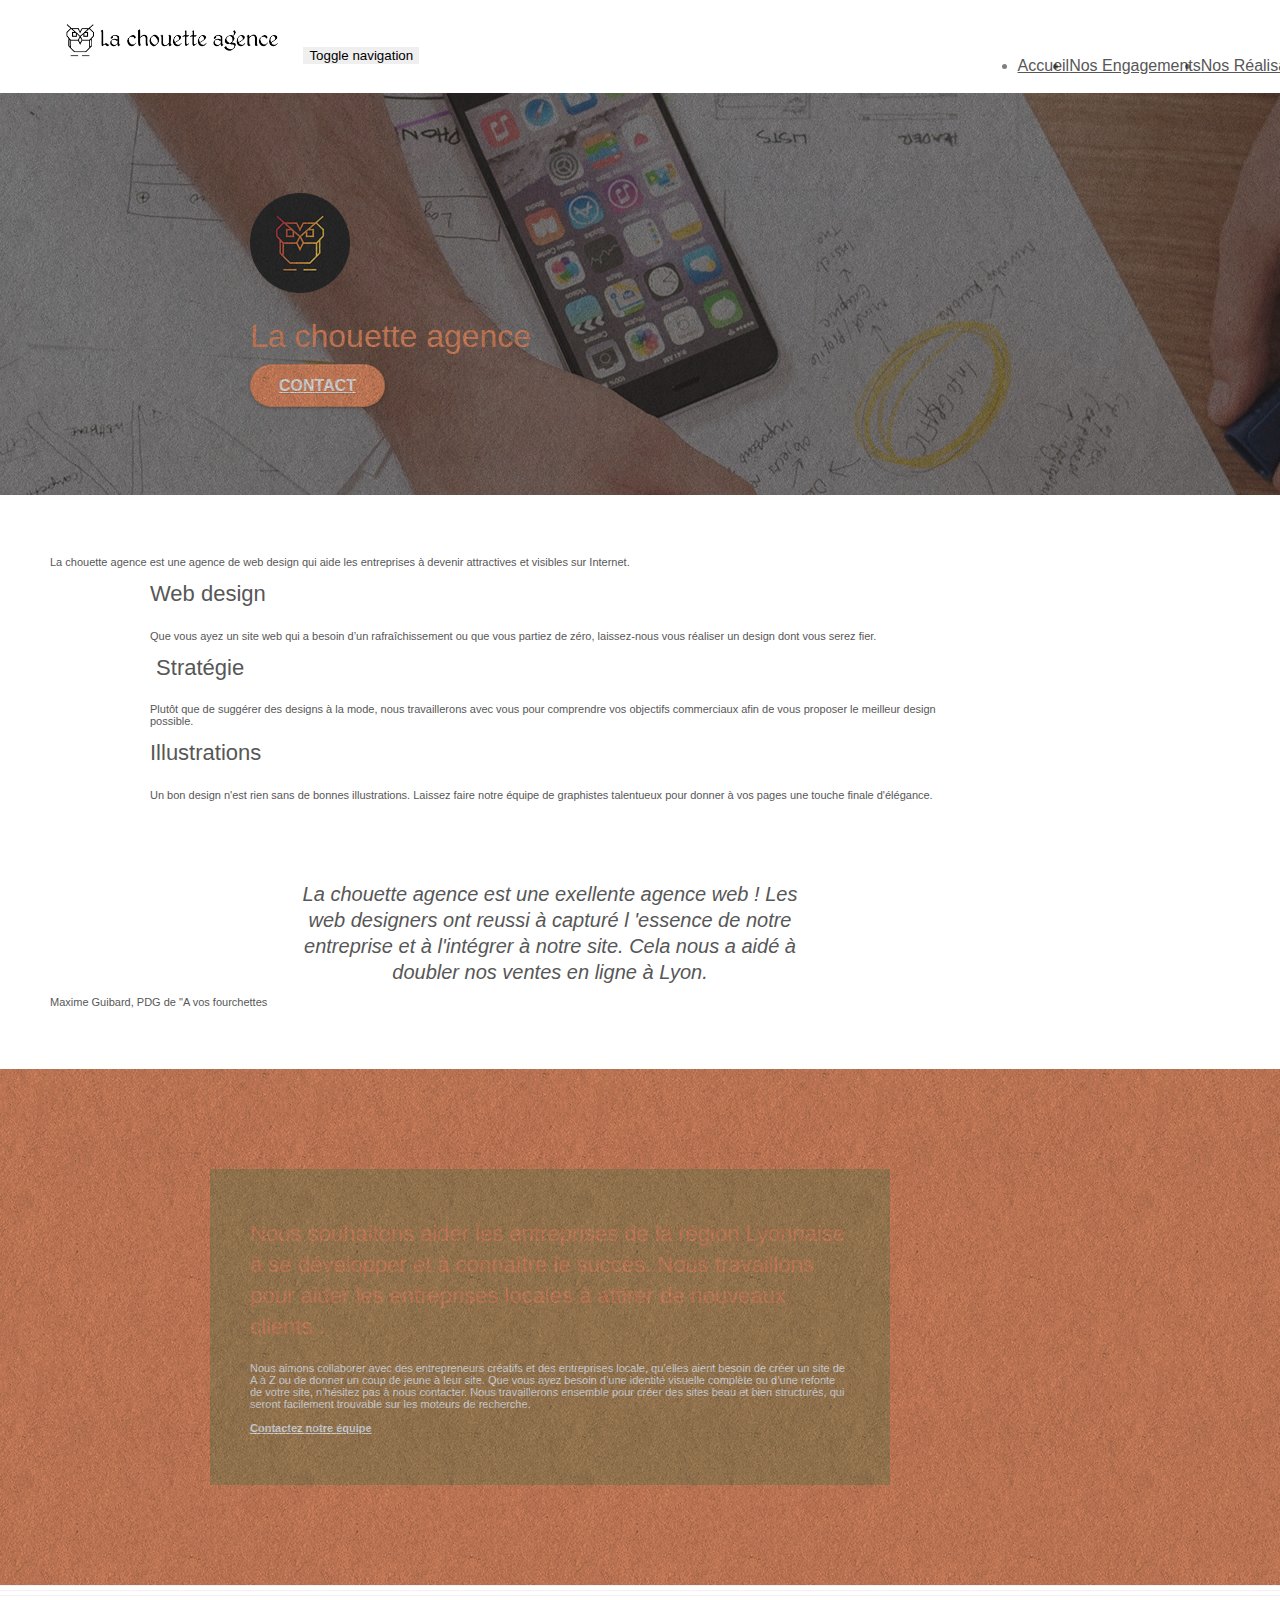
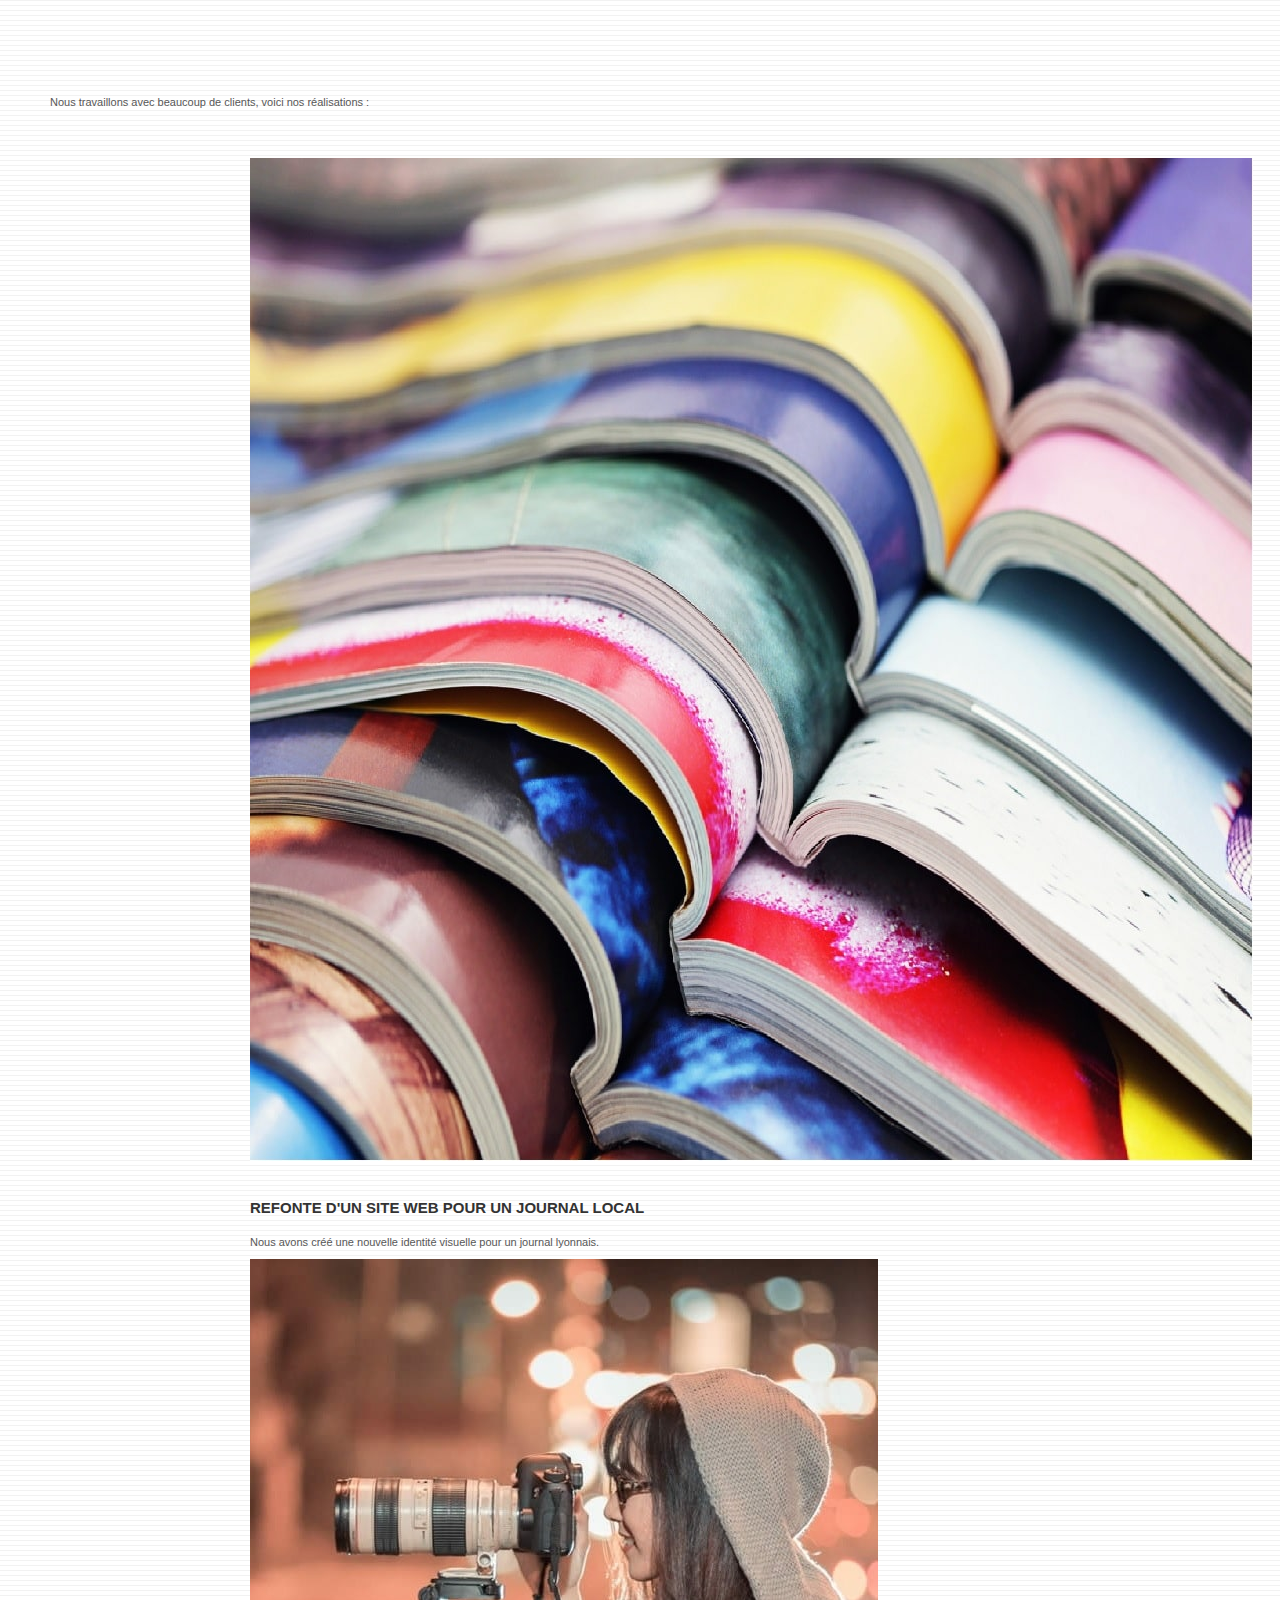
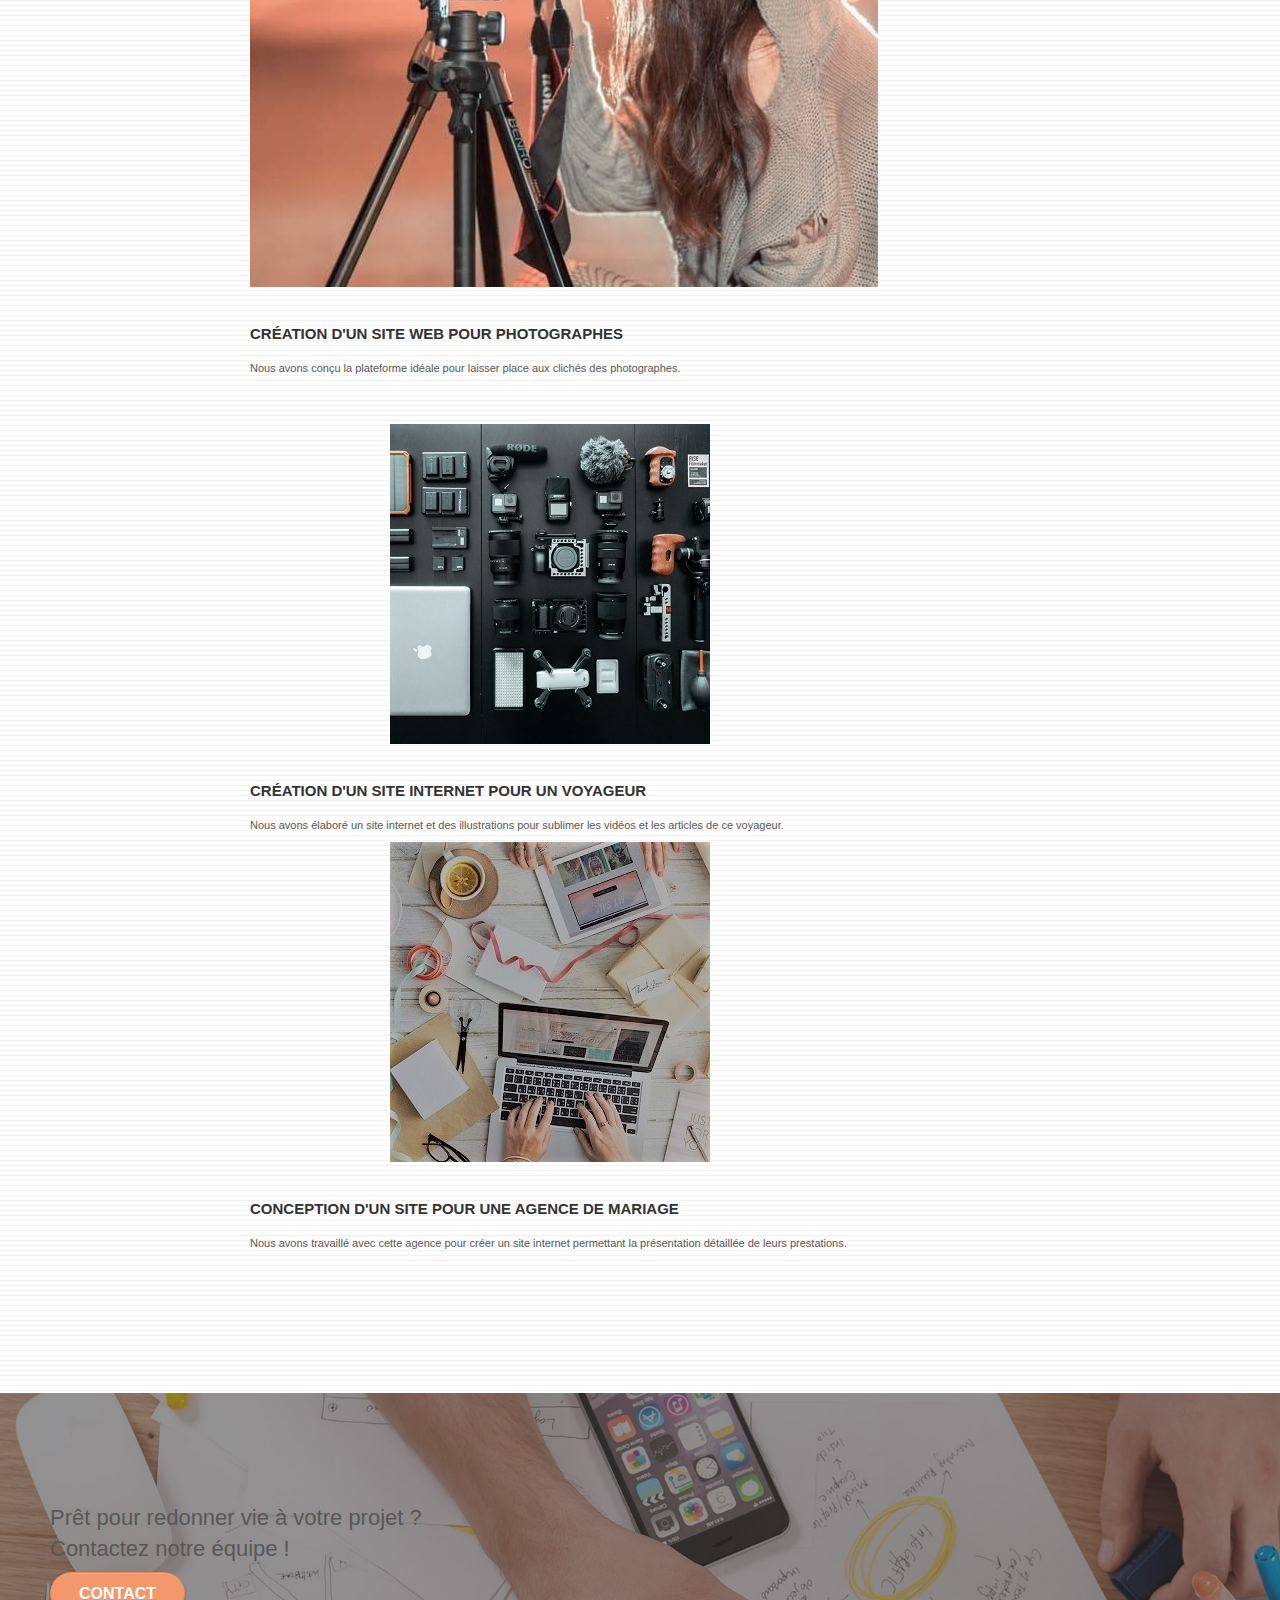
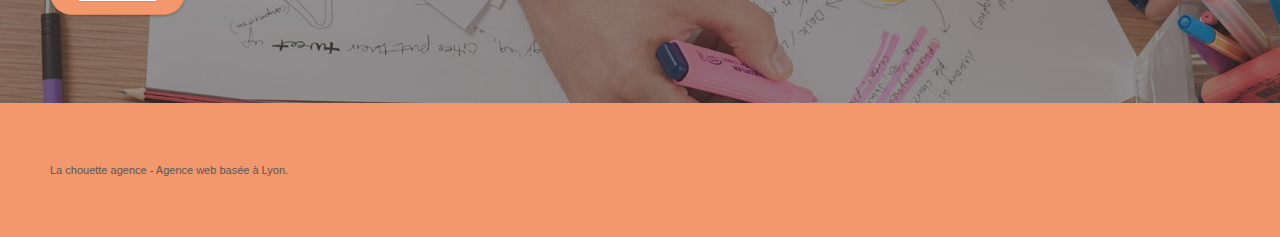
==== commit 7e33bd51: "optimisation des images" ====
--- a/index.html
+++ b/index.html
@@ -2,7 +2,10 @@
 <html lang="fr">
   <head>
     <meta charset="utf-8" />
-    <meta name="description" content="" />
+    <meta
+      name="description"
+      content="La Chouette agence web design est la meilleure agence web de création et refonte site web sur Lyon"
+    />
     <meta
       name="viewport"
       content="width=device-width, initial-scale=1.0, viewport-fit=cover"
@@ -34,14 +37,13 @@
         <div class="container bloc-sm">
           <nav class="navbar row">
             <div class="navbar-header">
-              
               <a class="navbar-brand" href="index.html"
                 ><img
                   src="img/la-chouette-agence.png"
-                  alt="paris web design logo agence web meilleure agence"
+                  alt="Lyon web design logo agence web meilleure agence"
                   height="40"
               /></a>
-              
+
               <button
                 id="nav-toggle"
                 type="button"
@@ -59,7 +61,12 @@
                 <li>
                   <a href="index.html">Accueil</a>
                 </li>
-                <li></li>
+                <li>
+                  <a href="#bloc-3-what-i-do">Nos Engagements</a>
+                </li>
+                <li>
+                  <a href="#bloc-4-portfolio">Nos Réalisations</a>
+                </li>
                 <li>
                   <a href="contact.html">Contact</a>
                 </li>
@@ -91,7 +98,7 @@
                 src="img/logo.png"
                 class="center-block image-resize-mode"
                 width="100"
-                alt="La chouette agence, agence web paris, création logo paris"
+                alt="La chouette agence, agence web Lyon, création logo Lyon"
               />
               <h1 class="text-center hero-bloc-text tc-white">
                 La chouette agence
@@ -119,10 +126,10 @@
         <div class="container bloc-md">
           <div class="row">
             <div class="col-sm-12 text-center">
-              <img
-                alt="agence web, agence web paris, web design paris, stratégie web"
-                src="img/title.png"
-              />
+              <p class="h2">
+                La chouette agence est une agence de web design qui aide les
+                entreprises à devenir attractives et visibles sur Internet.
+              </p>
             </div>
           </div>
           <div class="row voffset-lg med-width-whitespace">
@@ -138,7 +145,7 @@
                   "
                 ></span>
               </div>
-              <h3 class="mg-md text-center">Web design</h3>
+              <h2 class="mg-md text-center">Web design</h2>
               <p class="text-center">
                 Que vous ayez un site web qui a besoin d&rsquo;un
                 rafraîchissement ou que vous partiez de zéro, laissez-nous vous
@@ -157,7 +164,7 @@
                   "
                 ></span>
               </div>
-              <h3 class="mg-md text-center">&nbsp;Stratégie</h3>
+              <h2 class="mg-md text-center">&nbsp;Stratégie</h2>
               <p class="text-center">
                 Plutôt que de suggérer des designs à la mode, nous travaillerons
                 avec vous pour comprendre vos objectifs commerciaux afin de vous
@@ -176,7 +183,7 @@
                   "
                 ></span>
               </div>
-              <h3 class="mg-md text-center">Illustrations</h3>
+              <h2 class="mg-md text-center">Illustrations</h2>
               <p class="text-center">
                 Un bon design n'est rien sans de bonnes illustrations. Laissez
                 faire notre équipe de graphistes talentueux pour donner à vos
@@ -186,10 +193,13 @@
           </div>
           <div class="row voffset-lg voffset">
             <div class="col-xs-12 col-md-8 col-md-offset-2 text-center">
-              <img
-                alt="agence web, agence web paris, web design paris, stratégie web"
-                src="img/citation.png"
-              />
+              <p class="statement-bloc-text">
+                La chouette agence est une exellente agence web ! Les web
+                designers ont reussi à capturé l 'essence de notre entreprise et
+                à l'intégrer à notre site. Cela nous a aidé à doubler nos ventes
+                en ligne à Lyon.
+              </p>
+              <p class="h5">Maxime Guibard, PDG de "A vos fourchettes</p>
             </div>
           </div>
         </div>
@@ -244,10 +254,10 @@
         <div class="container bloc-lg">
           <div class="row">
             <div class="col-sm-12 text-center">
-              <img
-                alt="agence web, agence web paris, web design paris, stratégie web"
-                src="img/title2.png"
-              />
+              <p>
+                Nous travaillons avec beaucoup de clients, voici nos
+                réalisations :
+              </p>
             </div>
           </div>
           <div class="row tight-width-whitespace portfolio-row">
@@ -260,7 +270,7 @@
                 data-frame="snapshot-lb"
                 ><img
                   src="img/1.jpg"
-                  alt="paris web design logo agence web meilleure agence et refonte site web journal"
+                  alt="Lyon web design logo agence web meilleure agence et refonte site web journal"
                   class="img-responsive portfolio-thumb"
               /></a>
               <h3 class="mg-md text-center">
@@ -281,7 +291,7 @@
                 ><img
                   src="img/2.jpg"
                   class="img-responsive portfolio-thumb"
-                  alt="paris web design logo agence web meilleure agence, Création d'un site web pour photographes"
+                  alt="Lyon web design logo agence web meilleure agence, Création d'un site web pour photographes"
               /></a>
               <h3 class="mg-md text-center">
                 Création d'un site web pour photographes
@@ -296,14 +306,14 @@
             <div class="col-sm-6">
               <a
                 href="#"
-                data-lightbox="img/3.bmp"
+                data-lightbox="img/3.jpg"
                 data-gallery-id="gallery-1"
                 data-caption="Création d'un site internet pour un voyageur"
                 data-frame="snapshot-lb"
                 ><img
-                  src="img/3.bmp"
+                  src="img/3.jpg"
                   class="img-responsive portfolio-thumb"
-                  alt="paris web design logo agence web meilleure agence, Création d'un site web pour voyageur"
+                  alt="Lyon web design logo agence web meilleure agence, Création d'un site web pour voyageur"
               /></a>
               <h3 class="mg-md text-center">
                 Création d'un site internet pour un voyageur
@@ -316,14 +326,14 @@
             <div class="col-sm-6">
               <a
                 href="#"
-                data-lightbox="img/4.bmp"
+                data-lightbox="img/4.jpg"
                 data-gallery-id="gallery-1"
                 data-caption="Conception d'un site pour une agence de mariage"
                 data-frame="snapshot-lb"
                 ><img
-                  src="img/4.bmp"
+                  src="img/4.jpg"
                   class="img-responsive portfolio-thumb"
-                  alt="paris web design logo agence web meilleure agence, Création d'un site web pour agence de mariage"
+                  alt="Lyon web design logo agence web meilleure agence, Création d'un site web pour agence de mariage"
               /></a>
               <h3 class="mg-md text-center">
                 Conception d'un site pour une agence de mariage
@@ -341,21 +351,14 @@
 
       <!-- bloc-5-cta -->
       <div
-        class="
-          bloc
-          bgc-dark-slate-blue
-          bg-banniere
-          d-bloc
-          bloc-bg-texture
-          texture-paper
-        "
+        class="bloc bgc-dark-slate-blue bg-banniere d-bloc bloc-bg-texture"
         id="bloc-5-cta"
       >
         <div class="container bloc-lg">
           <div class="row">
-            <h2 class="mg-md text-center tc-white">
-              Prêt pour redonner vie à votre projet ?<br />Contactez notre
-              équipe !
+            <h2 class="mg-md text-center yellow">
+              Prêt pour redonner vie à votre projet&nbsp;?<br />Contactez notre
+              équipe&nbsp;!
             </h2>
             <div class="col-sm-12 text-center">
               <a
@@ -363,6 +366,7 @@
                 class="
                   btn btn-atomic-tangerine btn-clean btn-rd btn-lg
                   cta-hero
+                  black
                 "
                 >Contact</a
               >
@@ -373,49 +377,54 @@
       <!-- bloc-5-cta END -->
 
       <!-- Footer - bloc-8 -->
-      <div class="bloc bgc-atomic-tangerine d-bloc" id="bloc-8">
-        <div class="container bloc-sm">
+      <div class="bloc bgc-atomic-tangerine l-bloc" id="bloc-8">
+        <div class="container bloc-md">
           <div class="row">
-            <div class="col-sm-12">
-              <p class="text-center white">
+            <div class="col--12">
+              <p class="text-center black">
                 La chouette agence - Agence web basée à Lyon.<br />
               </p>
               <div class="row row-no-gutters social">
-                <div class="col-sm-3">
+                <div class="col-xs-3">
                   <div class="text-center">
-                    <a class="social" href="index.html"
+                    <a
+                      class="social twitter"
+                      title="Page twitter officiel de l'agence"
+                      href="#"
                       ><span class="fa fa-twitter icon-md"></span
                     ></a>
                   </div>
                 </div>
-                <div class="col-sm-3">
+                <div class="col-xs-3">
                   <div class="text-center">
-                    <a class="social" href="index.html"
+                    <a
+                      class="social facebook"
+                      title="Page facebook officiel de l'agence"
+                      href="#"
                       ><span class="fa fa-facebook icon-md"></span
                     ></a>
                   </div>
                 </div>
-                <div class="col-sm-3">
+                <div class="col-xs-3">
                   <div class="text-center">
-                    <a class="social" href="index.html"
+                    <a
+                      class="social dribble"
+                      title="Page dribble officiel de l'agence"
+                      href="#"
                       ><span class="fa fa-dribbble icon-md"></span
                     ></a>
                   </div>
                 </div>
-                <div class="col-sm-3">
+                <div class="col-xs-3">
                   <div class="text-center">
-                    <a class="social" href="index.html"
+                    <a
+                      class="social instagram"
+                      title="Page instagram officiel de l'agence"
+                      href="#"
                       ><span class="fa fa-instagram icon-md"></span
                     ></a>
                   </div>
                 </div>
-                <div class="keywords" style="color: #f3976c">
-                  Agence web à paris, stratégie web, web design, illustrations,
-                  design de site web, site web, web, internet, site internet,
-                  site
-                </div>
-              </div>
-             
               </div>
             </div>
           </div>
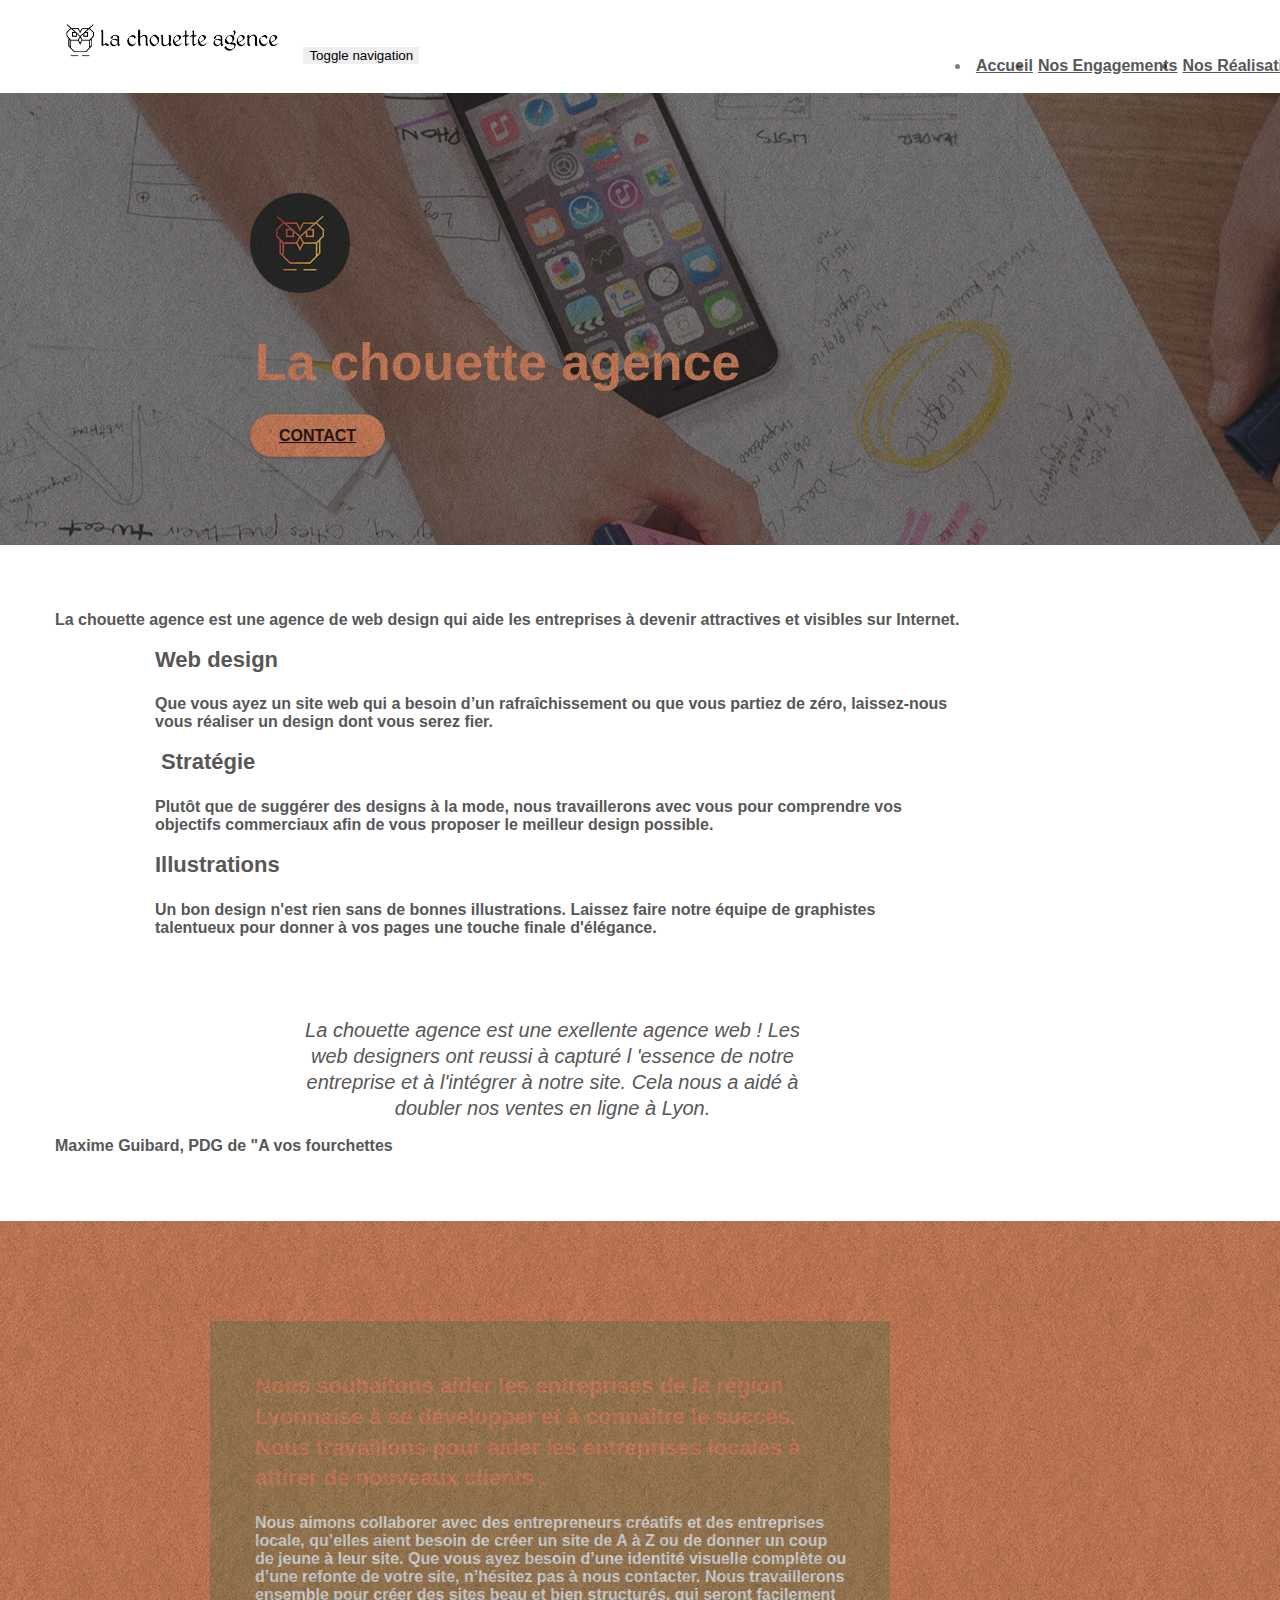
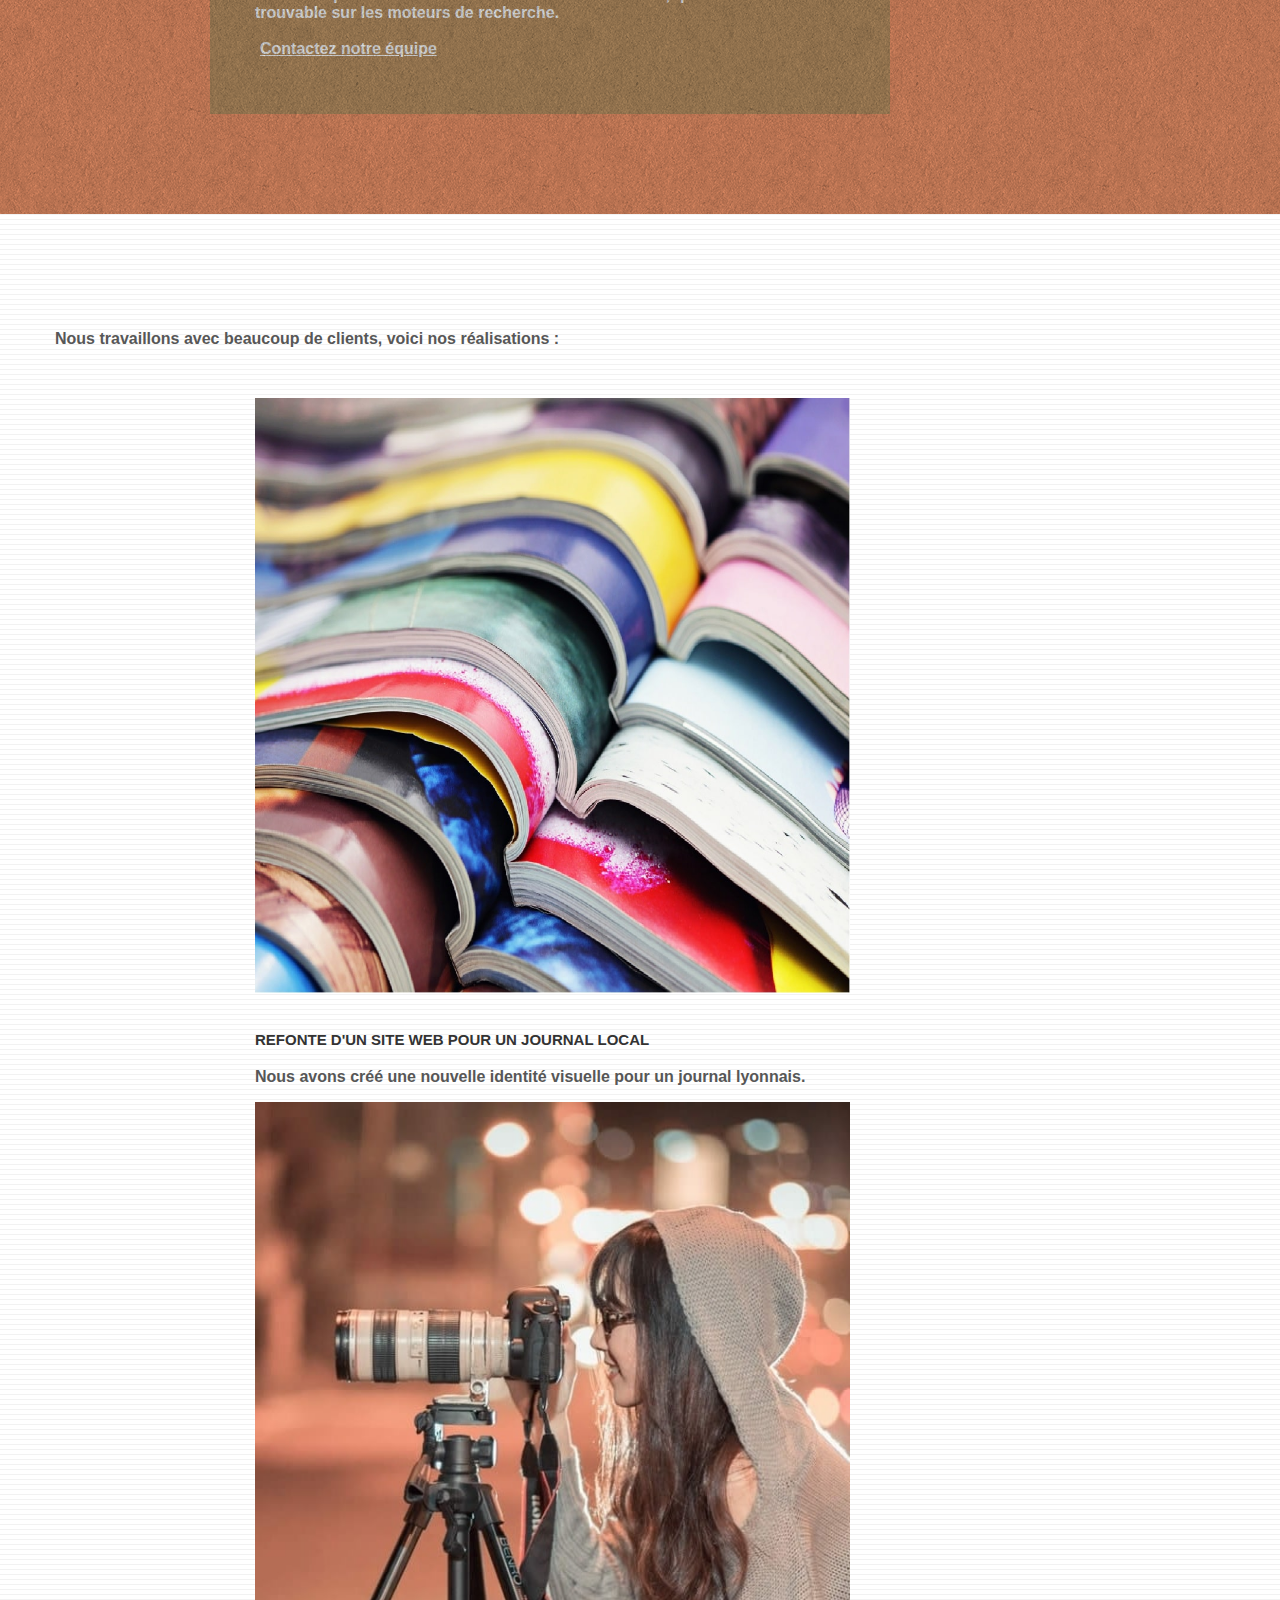
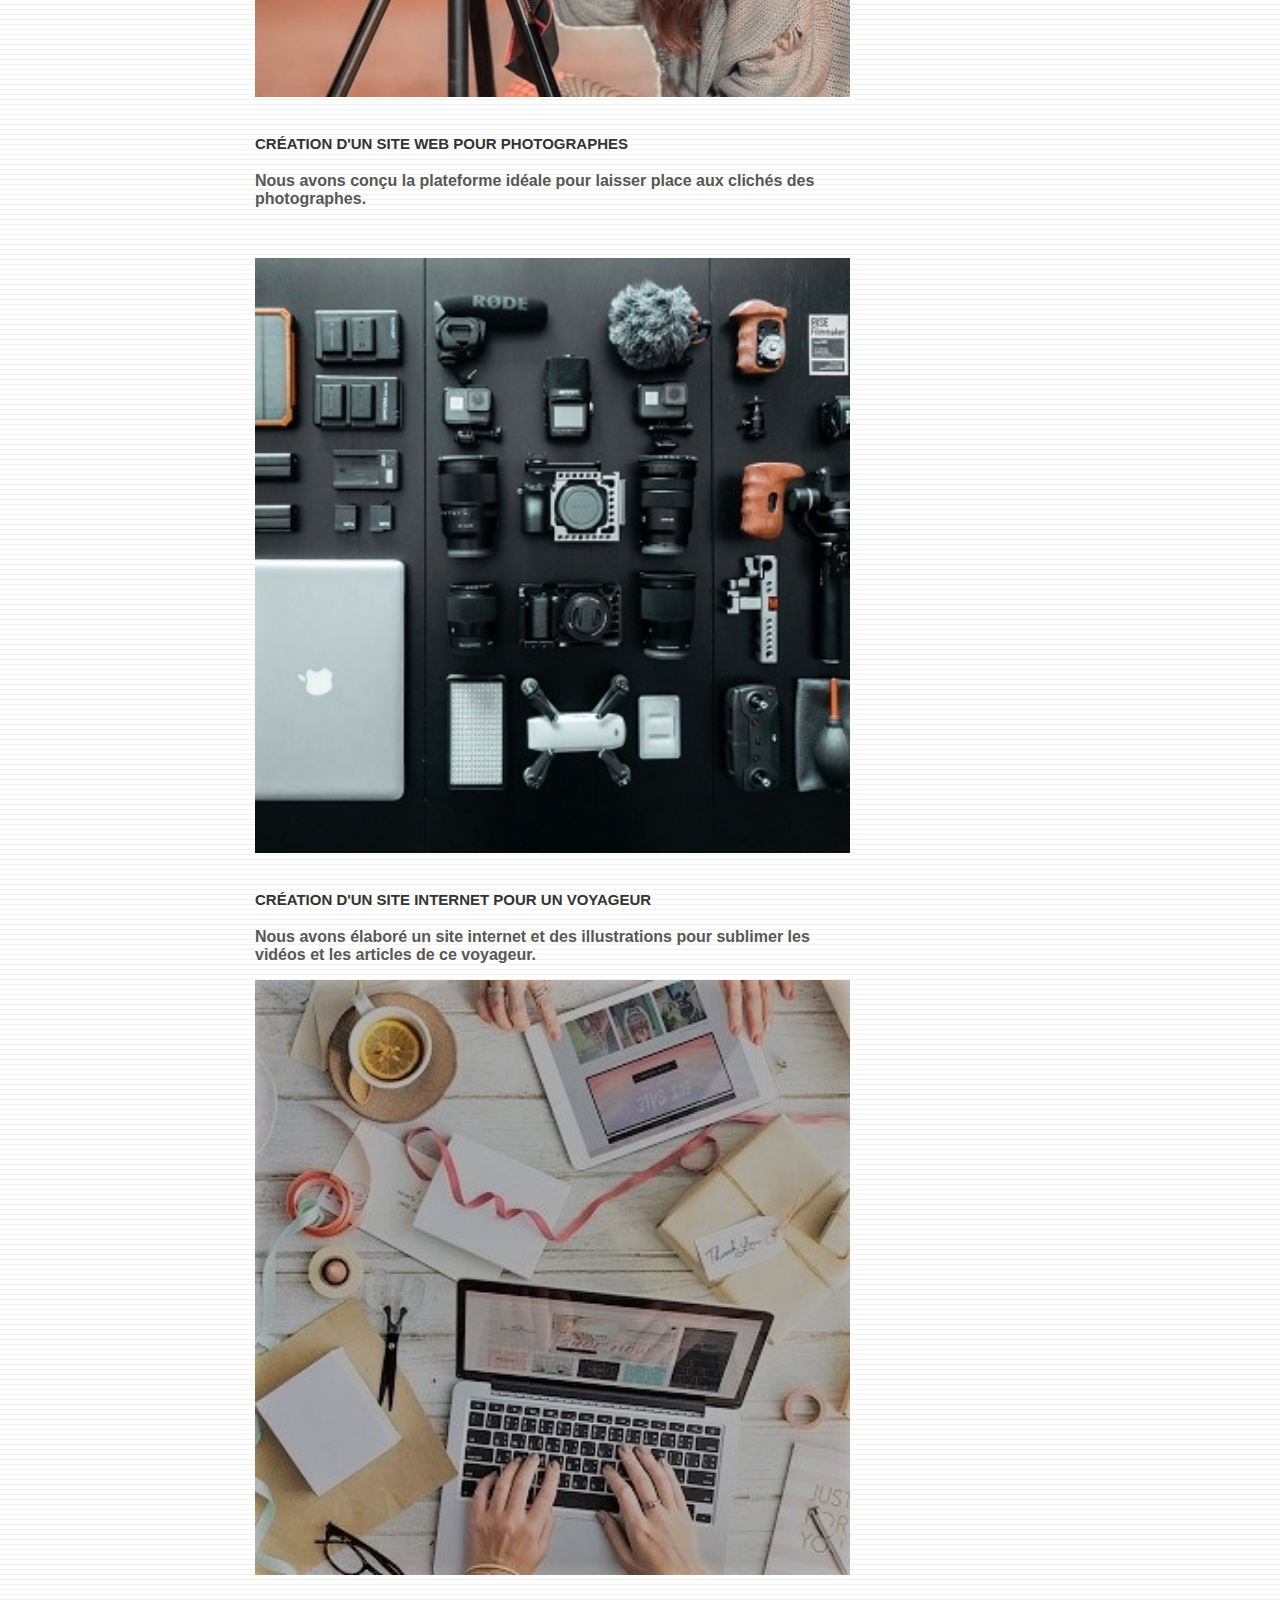
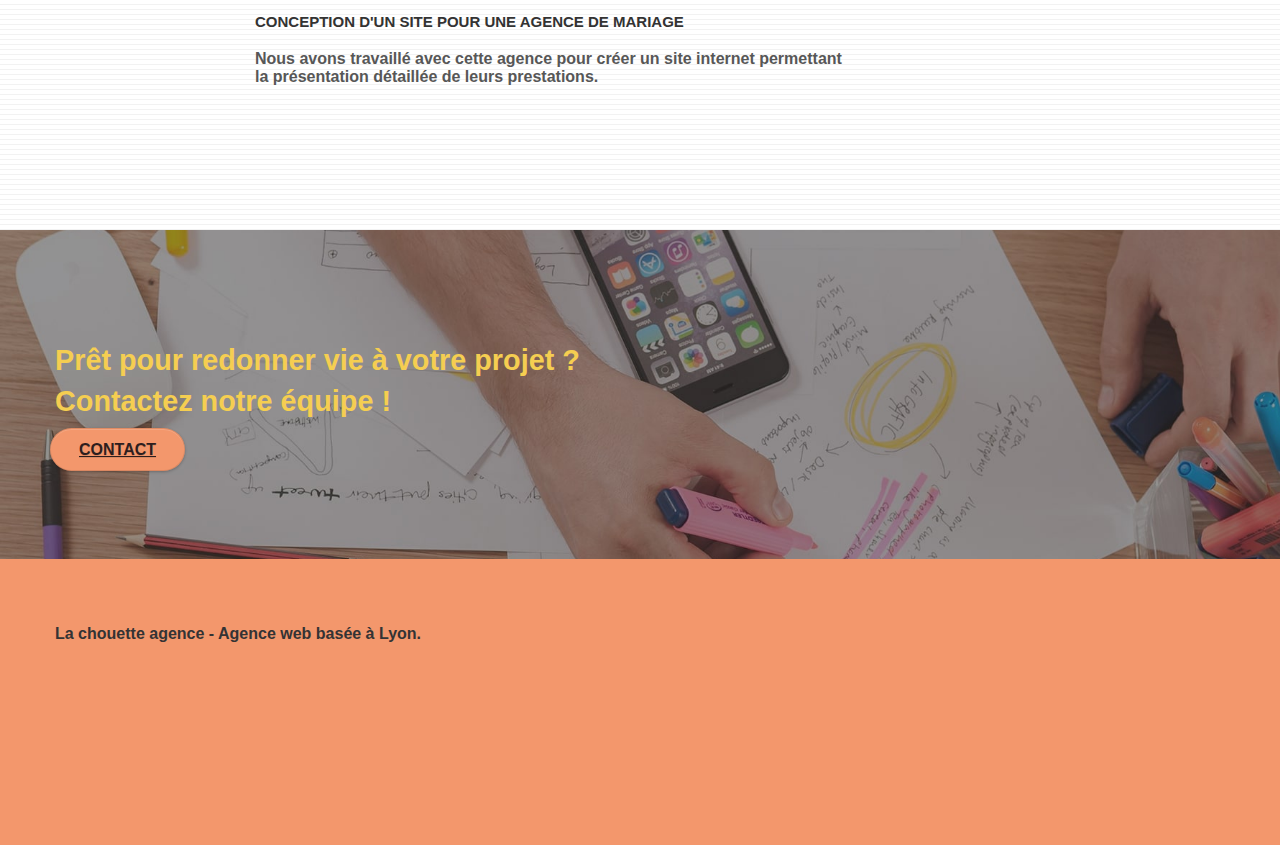
==== commit d8762814: "modifier css de la page d'accueil" ====
--- a/index.html
+++ b/index.html
@@ -16,13 +16,6 @@
     <link rel="stylesheet" type="text/css" href="style.css" />
     <link rel="stylesheet" type="text/css" href="./css/font-awesome.min.css" />
     <link rel="stylesheet" type="text/css" href="./css/et-line.min.css" />
-
-    <script src="./js/jquery-2.1.0.min.js"></script>
-    <script src="./js/bootstrap.min.js"></script>
-    <script src="./js/blocs.min.js"></script>
-    <script src="./js/jquery.touchSwipe.min.js" defer></script>
-    <script src="./js/gmaps.min.js"></script>
-
     <title>La chouette agence</title>
 
     <!-- Analytics -->
@@ -270,7 +263,7 @@
                 data-frame="snapshot-lb"
                 ><img
                   src="img/1.jpg"
-                  alt="Lyon web design logo agence web meilleure agence et refonte site web journal"
+                  alt="Refonte site web journal local"
                   class="img-responsive portfolio-thumb"
               /></a>
               <h3 class="mg-md text-center">
@@ -291,7 +284,7 @@
                 ><img
                   src="img/2.jpg"
                   class="img-responsive portfolio-thumb"
-                  alt="Lyon web design logo agence web meilleure agence, Création d'un site web pour photographes"
+                  alt="Création d'un site web pour photographes"
               /></a>
               <h3 class="mg-md text-center">
                 Création d'un site web pour photographes
@@ -313,7 +306,7 @@
                 ><img
                   src="img/3.jpg"
                   class="img-responsive portfolio-thumb"
-                  alt="Lyon web design logo agence web meilleure agence, Création d'un site web pour voyageur"
+                  alt="Création d'un site web pour voyageur"
               /></a>
               <h3 class="mg-md text-center">
                 Création d'un site internet pour un voyageur
@@ -333,7 +326,7 @@
                 ><img
                   src="img/4.jpg"
                   class="img-responsive portfolio-thumb"
-                  alt="Lyon web design logo agence web meilleure agence, Création d'un site web pour agence de mariage"
+                  alt="Création d'un site web pour agence de mariage"
               /></a>
               <h3 class="mg-md text-center">
                 Conception d'un site pour une agence de mariage
@@ -390,7 +383,7 @@
                     <a
                       class="social twitter"
                       title="Page twitter officiel de l'agence"
-                      href="#"
+                      href="https://twitter.com"
                       ><span class="fa fa-twitter icon-md"></span
                     ></a>
                   </div>
@@ -400,7 +393,7 @@
                     <a
                       class="social facebook"
                       title="Page facebook officiel de l'agence"
-                      href="#"
+                      href="https://fr-fr.facebook.com/"
                       ><span class="fa fa-facebook icon-md"></span
                     ></a>
                   </div>
@@ -410,7 +403,7 @@
                     <a
                       class="social dribble"
                       title="Page dribble officiel de l'agence"
-                      href="#"
+                      href="https://dribbble.com/tags/social"
                       ><span class="fa fa-dribbble icon-md"></span
                     ></a>
                   </div>
@@ -420,7 +413,7 @@
                     <a
                       class="social instagram"
                       title="Page instagram officiel de l'agence"
-                      href="#"
+                      href="https://www.instagram.com"
                       ><span class="fa fa-instagram icon-md"></span
                     ></a>
                   </div>
@@ -433,5 +426,10 @@
       <!-- Footer - bloc-8 END -->
     </div>
     <!-- Principal conteneur END -->
+    <script src="./js/jquery-2.1.0.min.js"></script>
+    <script src="./js/bootstrap.min.js"></script>
+    <script src="./js/blocs.min.js"></script>
+    <script src="./js/jquery.touchSwipe.min.js" defer></script>
+    <script src="./js/gmaps.min.js"></script>
   </body>
 </html>
--- a/style.css
+++ b/style.css
@@ -1,59 +1,59 @@
 body {
-    margin: 0;
-    padding: 0;
-    background: #FFF;
-    overflow-x: hidden;
-    -webkit-font-smoothing: antialiased;
-    -moz-osx-font-smoothing: grayscale;
+  margin: 0;
+  padding: 0;
+  background: #fff;
+  overflow-x: hidden;
+  -webkit-font-smoothing: antialiased;
+  -moz-osx-font-smoothing: grayscale;
 }
 
 a,
 button {
-    transition: all .3s ease-in-out;
-    outline: none!important;
+  transition: all 0.3s ease-in-out;
+  outline: none !important;
 }
 
 a:hover {
-    text-decoration: none;
-    cursor: pointer;
+  text-decoration: none;
+  cursor: pointer;
 }
 
 #page-loading-blocs-notifaction {
-    position: fixed;
-    top: 0;
-    bottom: 0;
-    width: 100%;
-    z-index: 100000;
-    background: #FFFFFF url("img/pageload-spinner.gif") no-repeat center center;
+  position: fixed;
+  top: 0;
+  bottom: 0;
+  width: 100%;
+  z-index: 100000;
+  background: #ffffff url("img/pageload-spinner.gif") no-repeat center center;
 }
 
 .bloc {
-    width: 100%;
-    clear: both;
-    background: 50% 50% no-repeat;
-    padding: 0 50px;
-    -webkit-background-size: cover;
-    -moz-background-size: cover;
-    -o-background-size: cover;
-    background-size: cover;
-    position: relative;
+  width: 100%;
+  clear: both;
+  background: 50% 50% no-repeat;
+  padding: 0 50px;
+  -webkit-background-size: cover;
+  -moz-background-size: cover;
+  -o-background-size: cover;
+  background-size: cover;
+  position: relative;
 }
 
 .bloc .container {
-    padding-left: 0;
-    padding-right: 0;
+  padding-left: 0;
+  padding-right: 0;
 }
 
 .bloc-lg {
-    padding: 100px 50px;
+  padding: 100px 50px;
 }
 
 .bloc-md {
-    padding: 50px;
+  padding: 50px;
 }
 
 .bloc-sm {
-    padding: 20px 50px;
+  padding: 20px 50px;
 }
 
 .bg-center,
@@ -66,45 +66,45 @@
 .bg-tr-edge,
 .bg-br-edge,
 .bg-repeat {
-    -webkit-background-size: auto!important;
-    -moz-background-size: auto!important;
-    -o-background-size: auto!important;
-    background-size: auto!important;
+  -webkit-background-size: auto !important;
+  -moz-background-size: auto !important;
+  -o-background-size: auto !important;
+  background-size: auto !important;
 }
 
 .bg-repeat {
-    background: repeat;
+  background: repeat;
 }
 
 .bg-t-edge {
-    background: top no-repeat;
+  background: top no-repeat;
 }
 
 .bloc-bg-texture::before {
-    content: "";
-    background-size: 2px 2px;
-    position: absolute;
-    top: 0;
-    bottom: 0;
-    left: 0;
-    right: 0;
+  content: "";
+  background-size: 2px 2px;
+  position: absolute;
+  top: 0;
+  bottom: 0;
+  left: 0;
+  right: 0;
 }
 
 .texture-paper::before {
-    background: url("img/texture-paper.png");
-    background-size: 280px 280px;
+  background: url("img/texture-paper.png");
+  background-size: 280px 280px;
 }
 
 .b-parallax {
-    background-attachment: fixed;
+  background-attachment: fixed;
 }
 
 .d-bloc {
-    color: rgba(255, 255, 255, .7);
+  color: rgba(255, 255, 255, 0.7);
 }
 
 .d-bloc button:hover {
-    color: rgba(255, 255, 255, .9);
+  color: rgba(255, 255, 255, 0.9);
 }
 
 .d-bloc .icon-round,
@@ -112,11 +112,11 @@
 .d-bloc .icon-rounded,
 .d-bloc .icon-semi-rounded-a,
 .d-bloc .icon-semi-rounded-b {
-    border-color: rgba(255, 255, 255, .9);
+  border-color: rgba(255, 255, 255, 0.9);
 }
 
 .d-bloc .divider-h span {
-    border-color: rgba(255, 255, 255, .2);
+  border-color: rgba(255, 255, 255, 0.2);
 }
 
 .d-bloc .a-btn,
@@ -133,7 +133,7 @@
 .d-bloc h5 a,
 .d-bloc h6 a,
 .d-bloc p a {
-    color: rgba(255, 255, 255, .6);
+  color: rgba(255, 255, 255, 0.6);
 }
 
 .d-bloc .a-btn:hover,
@@ -150,57 +150,57 @@
 .d-bloc h5 a:hover,
 .d-bloc h6 a:hover,
 .d-bloc p a:hover {
-    color: rgba(255, 255, 255, 1);
+  color: rgba(255, 255, 255, 1);
 }
 
 .d-bloc .navbar-toggle .icon-bar {
-    background: rgba(255, 255, 255, 1);
+  background: rgba(255, 255, 255, 1);
 }
 
 .d-bloc .btn-wire,
 .d-bloc .btn-wire:hover {
-    color: rgba(255, 255, 255, 1);
-    border-color: rgba(255, 255, 255, 1);
+  color: rgba(255, 255, 255, 1);
+  border-color: rgba(255, 255, 255, 1);
 }
 
 .d-bloc .panel {
-    color: rgba(0, 0, 0, .5);
+  color: rgba(0, 0, 0, 0.5);
 }
 
 .d-bloc .panel button:hover {
-    color: rgba(0, 0, 0, .7);
+  color: rgba(0, 0, 0, 0.7);
 }
 
 .d-bloc .panel icon {
-    border-color: rgba(0, 0, 0, .7);
+  border-color: rgba(0, 0, 0, 0.7);
 }
 
 .d-bloc .panel .divider-h span {
-    border-color: rgba(0, 0, 0, .1);
+  border-color: rgba(0, 0, 0, 0.1);
 }
 
 .d-bloc .panel .a-btn {
-    color: rgba(0, 0, 0, .6);
+  color: rgba(0, 0, 0, 0.6);
 }
 
 .d-bloc .panel .a-btn:hover {
-    color: rgba(0, 0, 0, 1);
+  color: rgba(0, 0, 0, 1);
 }
 
 .d-bloc .panel .btn-wire,
 .d-bloc .panel .btn-wire:hover {
-    color: rgba(0, 0, 0, .7);
-    border-color: rgba(0, 0, 0, .3);
+  color: rgba(0, 0, 0, 0.7);
+  border-color: rgba(0, 0, 0, 0.3);
 }
 
 .d-bloc .panel,
 .l-bloc {
-    color: rgba(0, 0, 0, .5);
+  color: rgba(0, 0, 0, 0.5);
 }
 
 .d-bloc .panel button:hover,
 .l-bloc button:hover {
-    color: rgba(0, 0, 0, .7);
+  color: rgba(0, 0, 0, 0.7);
 }
 
 .l-bloc .icon-round,
@@ -208,12 +208,12 @@
 .l-bloc .icon-rounded,
 .l-bloc .icon-semi-rounded-a,
 .l-bloc .icon-semi-rounded-b {
-    border-color: rgba(0, 0, 0, .7);
+  border-color: rgba(0, 0, 0, 0.7);
 }
 
 .d-bloc .panel .divider-h span,
 .l-bloc .divider-h span {
-    border-color: rgba(0, 0, 0, .1);
+  border-color: rgba(0, 0, 0, 0.1);
 }
 
 .d-bloc .panel .a-btn,
@@ -231,7 +231,7 @@
 .l-bloc h5 a,
 .l-bloc h6 a,
 .l-bloc p a {
-    color: rgba(0, 0, 0, .6);
+  color: rgba(0, 0, 0, 0.6);
 }
 
 .d-bloc .panel .a-btn:hover,
@@ -249,394 +249,405 @@
 .l-bloc h5 a:hover,
 .l-bloc h6 a:hover,
 .l-bloc p a:hover {
-    color: rgba(0, 0, 0, 1);
+  color: rgba(0, 0, 0, 1);
 }
 
 .l-bloc .navbar-toggle .icon-bar {
-    color: rgba(0, 0, 0, .6);
+  color: rgba(0, 0, 0, 0.6);
 }
 
 .d-bloc .panel .btn-wire,
 .d-bloc .panel .btn-wire:hover,
 .l-bloc .btn-wire,
 .l-bloc .btn-wire:hover {
-    color: rgba(0, 0, 0, .7);
-    border-color: rgba(0, 0, 0, .3);
+  color: rgba(0, 0, 0, 0.7);
+  border-color: rgba(0, 0, 0, 0.3);
 }
 
 .voffset {
-    margin-top: 30px;
+  margin-top: 30px;
 }
 
 .voffset-lg {
-    margin-top: 80px;
+  margin-top: 80px;
 }
 
 .row-no-gutters {
-    margin-right: 0;
-    margin-left: 0;
+  margin-right: 0;
+  margin-left: 0;
 }
 
 .row.row-no-gutters > [class^="col-"],
 .row.row-no-gutters > [class*=" col-"] {
-    padding-right: 0;
-    padding-left: 0;
+  padding-right: 0;
+  padding-left: 0;
 }
 
 #bloc-1-hero h1 {
-    font-size: 32px;
+  font-size: 52px;
+  font-weight: bold;
+}
+
+#bloc-4-portfolio img {
+  width: 100%;
+}
+
+#bloc-5-cta h2 {
+  font-size: 1.8em;
 }
 
 .navbar {
-    margin-bottom: 0;
-    z-index: 1;
+  margin-bottom: 0;
+  z-index: 1;
 }
 
 .navbar-brand {
-    height: auto;
-    padding: 3px 15px;
-    font-size: 25px;
-    font-weight: normal;
-    font-weight: 600;
-    line-height: 44px;
+  height: auto;
+  padding: 3px 15px;
+  font-size: 25px;
+  font-weight: normal;
+  font-weight: 600;
+  line-height: 44px;
 }
 
 .navbar-brand img {
-    max-height: 200px;
-    margin: 0 5px 0 0;
-    display: inline;
-}
-
-.navbar-brand img[src$=svg] {
-    min-width: 100px;
+  max-height: 200px;
+  margin: 0 5px 0 0;
+  display: inline;
+}
+
+.navbar-brand img[src$="svg"] {
+  min-width: 100px;
 }
 
 .nav-center .navbar-brand img {
-    margin: 0;
+  margin: 0;
 }
 
 .navbar .nav {
-    padding-top: 2px;
-    margin-right: -16px;
-    float: right;
-    z-index: 1;
+  padding-top: 2px;
+  margin-right: -16px;
+  float: right;
+  z-index: 1;
 }
 
 .nav > li {
-    float: left;
-    margin-top: 4px;
-    font-size: 16px;
+  float: left;
+  margin-top: 4px;
+  font-size: 16px;
 }
 
 .navbar-nav .open .dropdown-menu > li > a {
-    text-align: inherit;
+  text-align: inherit;
 }
 
 .nav > li a:hover,
 .nav > li a:focus {
-    background: transparent;
+  background: transparent;
 }
 
 .navbar-toggle {
-    margin: 10px 10px 0 0;
-    border: 0px;
+  margin: 10px 10px 0 0;
+  border: 0px;
 }
 
 .navbar-toggle:hover {
-    background: transparent!important;
+  background: transparent !important;
 }
 
 .navbar-toggle .icon-bar {
-    background-color: rgba(0, 0, 0, .5);
-    width: 26px;
+  background-color: rgba(0, 0, 0, 0.5);
+  width: 26px;
 }
 
 .nav-invert .navbar .nav {
-    float: left;
+  float: left;
 }
 
 .nav-invert .navbar-header,
 .nav-invert .navbar-brand {
-    float: right;
+  float: right;
+  position: relative;
+  z-index: 2;
+}
+
+@media (min-width: 768px) {
+  .site-navigation {
+    position: absolute;
+    top: 50%;
+    right: 20px;
+    transform: translate(0, -50%);
+    -webkit-transform: translateY(-50%);
+  }
+  .nav > li .dropdown-menu a,
+  .nav > li .dropdown-menu a:hover {
+    color: #484848;
+  }
+  .nav-invert .site-navigation {
+    left: 0;
+    right: 0;
+  }
+  .nav-center {
+    text-align: center;
+  }
+  .nav-center .navbar-header {
+    width: 100%;
+  }
+  .nav-center .navbar-header,
+  .nav-center .navbar-brand,
+  .nav-center .nav > li {
+    float: none;
+    display: inline-block;
+  }
+  .nav-center .site-navigation {
     position: relative;
-    z-index: 2;
-}
-
-@media (min-width: 768px) {
-    .site-navigation {
-        position: absolute;
-        top: 50%;
-        right: 20px;
-        transform: translate(0, -50%);
-        -webkit-transform: translateY(-50%);
-    }
-    .nav > li .dropdown-menu a,
-    .nav > li .dropdown-menu a:hover {
-        color: #484848;
-    }
-    .nav-invert .site-navigation {
-        left: 0;
-        right: 0;
-    }
-    .nav-center {
-        text-align: center;
-    }
-    .nav-center .navbar-header {
-        width: 100%;
-    }
-    .nav-center .navbar-header,
-    .nav-center .navbar-brand,
-    .nav-center .nav > li {
-        float: none;
-        display: inline-block;
-    }
-    .nav-center .site-navigation {
-        position: relative;
-        width: 100%;
-        right: 0;
-        margin-right: 0px;
-        margin-top: 20px;
-    }
-    .nav-center.mini-nav .navbar-toggle {
-        float: none;
-        margin: 10px auto 0;
-    }
+    width: 100%;
+    right: 0;
+    margin-right: 0px;
+    margin-top: 20px;
+  }
+  .nav-center.mini-nav .navbar-toggle {
+    float: none;
+    margin: 10px auto 0;
+  }
 }
 
 .nav > li > .dropdown a {
-    background: none!important;
-    display: block;
-    padding: 14px 15px;
+  background: none !important;
+  display: block;
+  padding: 14px 15px;
 }
 
 nav .caret {
-    margin: 0 5px;
+  margin: 0 5px;
 }
 
 .dropdown-menu .dropdown-menu {
-    top: -8px;
-    left: 100%;
+  top: -8px;
+  left: 100%;
 }
 
 .dropdown-menu .dropmenu-flow-right {
-    top: 100%;
-    left: 0;
-    margin-left: -1px;
-    border-top-left-radius: 0;
-    border-top-right-radius: 0;
+  top: 100%;
+  left: 0;
+  margin-left: -1px;
+  border-top-left-radius: 0;
+  border-top-right-radius: 0;
 }
 
 .dropdown-menu .dropdown span {
-    border: 4px solid black;
-    border-top-color: transparent;
-    border-right-color: transparent;
-    border-bottom-color: transparent;
-    margin: 6px -5px 0 0!important;
-    float: right;
+  border: 4px solid black;
+  border-top-color: transparent;
+  border-right-color: transparent;
+  border-bottom-color: transparent;
+  margin: 6px -5px 0 0 !important;
+  float: right;
 }
 
 .mg-md {
-    margin-top: 10px;
-    margin-bottom: 20px;
+  margin-top: 10px;
+  margin-bottom: 20px;
 }
 
 .mg-lg {
-    margin-top: 10px;
-    margin-bottom: 40px;
+  margin-top: 10px;
+  margin-bottom: 40px;
 }
 
 .btn {
-    margin: 0 5px 5px 0;
+  margin: 0 5px 5px 0;
 }
 
 .btn.pull-right {
-    margin: 0 0 5px 5px;
+  margin: 0 0 5px 5px;
 }
 
 .btn-d,
 .btn-d:hover,
 .btn-d:focus {
-    color: #FFF;
-    background: rgba(0, 0, 0, .3);
+  color: #fff;
+  background: rgba(0, 0, 0, 0.3);
 }
 
 button {
-    outline: none!important;
+  outline: none !important;
 }
 
 .btn-rd {
-    border-radius: 40px;
+  border-radius: 40px;
 }
 
 .btn-clean {
-    border: 1px solid rgba(0, 0, 0, .08);
-    border-bottom-color: rgba(0, 0, 0, .1);
-    text-shadow: 0 1px 0 rgba(0, 0, 1, .1);
-    box-shadow: 0 1px 3px rgba(0, 0, 1, .25), inset 0 1px 0 0 rgba(255, 255, 255, .15);
+  border: 1px solid rgba(0, 0, 0, 0.08);
+  border-bottom-color: rgba(0, 0, 0, 0.1);
+  text-shadow: 0 1px 0 rgba(0, 0, 1, 0.1);
+  box-shadow: 0 1px 3px rgba(0, 0, 1, 0.25),
+    inset 0 1px 0 0 rgba(255, 255, 255, 0.15);
 }
 
 .icon-md {
-    font-size: 30px!important;
+  font-size: 30px !important;
 }
 
 .icon-lg {
-    font-size: 60px!important;
+  font-size: 60px !important;
 }
 
 .sm-shadow {
-    text-shadow: 0 1px 2px rgba(0, 0, 0, .3);
+  text-shadow: 0 1px 2px rgba(0, 0, 0, 0.3);
 }
 
 .panel-sq,
 .panel-sq .panel-heading,
 .panel-sq .panel-footer {
-    border-radius: 0;
+  border-radius: 0;
 }
 
 .panel-rd {
-    border-radius: 30px;
+  border-radius: 30px;
 }
 
 .panel-rd .panel-heading {
-    border-radius: 29px 29px 0 0;
+  border-radius: 29px 29px 0 0;
 }
 
 .panel-rd .panel-footer {
-    border-radius: 0 0 29px 29px;
+  border-radius: 0 0 29px 29px;
 }
 
 .form-control {
-    border-color: rgba(0, 0, 0, .1);
-    box-shadow: none;
+  border-color: rgba(0, 0, 0, 0.1);
+  box-shadow: none;
 }
 
 .scrollToTop {
-    width: 40px;
-    height: 40px;
-    position: fixed;
-    bottom: 20px;
-    right: 20px;
-    opacity: 0;
-    z-index: 500;
-    transition: all .3s ease-in-out;
+  width: 40px;
+  height: 40px;
+  position: fixed;
+  bottom: 20px;
+  right: 20px;
+  opacity: 0;
+  z-index: 500;
+  transition: all 0.3s ease-in-out;
 }
 
 .scrollToTop span {
-    margin-top: 6px;
+  margin-top: 6px;
 }
 
 .showScrollTop {
-    font-size: 14px;
-    opacity: 1;
+  font-size: 14px;
+  opacity: 1;
 }
 
 a[data-lightbox] {
-    position: relative;
-    display: block;
-    text-align: center;
+  position: relative;
+  display: block;
+  text-align: center;
 }
 
 a[data-lightbox]:hover::before {
-    content: "+";
-    font-family: "HelveticaNeue-Light", "Helvetica Neue Light", "Helvetica Neue", Helvetica, Arial;
-    font-size: 32px;
-    width: 50px;
-    height: 50px;
-    margin-left: -25px;
-    border-radius: 50%;
-    background: rgba(0, 0, 0, .6);
-    color: #FFF;
-    font-weight: 100;
-    z-index: 1;
-    position: absolute;
-    top: 50%;
-    transform: translateY(-50%);
-    -webkit-transform: translateY(-50%);
+  content: "+";
+  font-family: "HelveticaNeue-Light", "Helvetica Neue Light", "Helvetica Neue",
+    Helvetica, Arial;
+  font-size: 32px;
+  width: 50px;
+  height: 50px;
+  margin-left: -25px;
+  border-radius: 50%;
+  background: rgba(0, 0, 0, 0.6);
+  color: #fff;
+  font-weight: 100;
+  z-index: 1;
+  position: absolute;
+  top: 50%;
+  transform: translateY(-50%);
+  -webkit-transform: translateY(-50%);
 }
 
 a[data-lightbox]:hover img {
-    opacity: 0.6;
-    -webkit-animation-fill-mode: none;
-    animation-fill-mode: none;
+  opacity: 0.6;
+  -webkit-animation-fill-mode: none;
+  animation-fill-mode: none;
 }
 
 #lightbox-modal {
-    display: flex;
-    align-items: center;
+  display: flex;
+  align-items: center;
 }
 
 #lightbox-modal .modal-dialog {
-    width: 90%;
-    max-width: 900px;
-    margin: 0 auto 0;
+  width: 90%;
+  max-width: 900px;
+  margin: 0 auto 0;
 }
 
 #lightbox-modal .modal-dialog img {
-    max-height: 90vh;
-    margin: 0 auto;
+  max-height: 90vh;
+  margin: 0 auto;
 }
 
 .lightbox-caption {
-    padding: 20px;
-    color: #FFF;
-    background: rgba(0, 0, 0, .5);
-    position: absolute;
-    left: 15px;
-    right: 15px;
-    bottom: 5px;
+  padding: 20px;
+  color: #fff;
+  background: rgba(0, 0, 0, 0.5);
+  position: absolute;
+  left: 15px;
+  right: 15px;
+  bottom: 5px;
 }
 
 .close-lightbox {
-    color: #FFF;
-    font-size: 30px;
-    position: absolute;
-    top: 20px;
-    right: 20px;
-    z-index: 20;
-    background: rgba(0, 0, 0, .5);
-    border: none;
-    line-height: 30px;
-    padding: 0 9px 5px;
-    opacity: 0.3;
+  color: #fff;
+  font-size: 30px;
+  position: absolute;
+  top: 20px;
+  right: 20px;
+  z-index: 20;
+  background: rgba(0, 0, 0, 0.5);
+  border: none;
+  line-height: 30px;
+  padding: 0 9px 5px;
+  opacity: 0.3;
 }
 
 .close-lightbox:hover,
 .next-lightbox:hover,
 .prev-lightbox:hover {
-    opacity: 1.0;
-    color: #FFF;
+  opacity: 1;
+  color: #fff;
 }
 
 .next-lightbox,
 .prev-lightbox {
-    font-size: 20px;
-    color: rgba(255, 255, 255, .9);
-    background: rgba(0, 0, 0, .5);
-    transition: all .2s ease-in-out;
-    position: absolute;
-    top: 45%;
-    z-index: 1;
-    opacity: 0.4;
+  font-size: 20px;
+  color: rgba(255, 255, 255, 0.9);
+  background: rgba(0, 0, 0, 0.5);
+  transition: all 0.2s ease-in-out;
+  position: absolute;
+  top: 45%;
+  z-index: 1;
+  opacity: 0.4;
 }
 
 .next-lightbox {
-    padding: 6px 8px 1px 13px;
-    right: 25px;
+  padding: 6px 8px 1px 13px;
+  right: 25px;
 }
 
 .prev-lightbox {
-    padding: 6px 13px 1px 10px;
-    left: 25px;
+  padding: 6px 13px 1px 10px;
+  left: 25px;
 }
 
 .snapshot-lb .modal-body {
-    padding-bottom: 45px;
+  padding-bottom: 45px;
 }
 
 .snapshot-lb .lightbox-caption {
-    padding: 0;
-    color: rgba(0, 0, 0, .5);
-    background: none;
+  padding: 0;
+  color: rgba(0, 0, 0, 0.5);
+  background: none;
 }
 
 h1,
@@ -649,394 +660,409 @@
 label,
 .btn,
 a {
-    font-family: "helvetica";
-    font-weight: 400;
-    color: #575757!important;
+  font-family: "helvetica";
+  font-weight: bold;
+  color: #575757 !important;
+  padding-left: 5px;
 }
 
 .container {
-    max-width: 1000px;
+  max-width: 1000px;
 }
 
 .hero-bloc-text {
-    font-size: 38px;
+  font-size: 38px;
 }
 
 .hero-bloc-text-sub {
-    font-size: 36px;
+  font-size: 36px;
+}
+
+.hero-bloc-text-sub-contact {
+  font-size: 20px;
 }
 
 .statement-bloc-text {
-    line-height: 26px;
-    font-style: italic;
-    font-size: 20px;
+  line-height: 26px;
+  font-style: italic;
+  font-size: 20px;
+  text-align: center;
+  font-weight: lighter;
+  max-width: 520px;
+  margin: auto auto auto auto;
+}
+
+p {
+  font-size: 16px;
+}
+
+.tight-width-whitespace {
+  max-width: 600px;
+  margin: auto auto auto auto;
+}
+
+.h1 {
+  font-size: 20px;
+  font-family: "Open Sans";
+}
+
+.cta-hero {
+  margin-top: 22px;
+  color: #ffffff !important;
+  text-transform: uppercase;
+  padding: 12px 28px 12px 28px;
+  font-size: 16px;
+  font-weight: 700;
+}
+
+.social {
+  max-width: 400px;
+  margin: auto auto auto auto;
+}
+
+h2 {
+  font-size: 22px;
+  line-height: 1.4em;
+}
+
+h3 {
+  font-size: 15px;
+  text-transform: uppercase;
+  font-weight: 700;
+  color: #333333 !important;
+}
+
+.med-width-whitespace {
+  max-width: 800px;
+  margin: auto auto auto auto;
+  box-shadow: 0px 0px 0px #000000;
+}
+
+h1 {
+  color: #333333 !important;
+}
+
+h4 {
+  color: #333333 !important;
+}
+
+.icons {
+  margin-bottom: 14px;
+  margin-top: 24px;
+}
+
+.black {
+  color: #343334 !important;
+}
+.white {
+  color: #fff !important;
+}
+.yellow {
+  color: #f5ce51 !important;
+}
+
+.portfolio-thumb {
+  margin-bottom: 24px;
+}
+
+.portfolio-row {
+  margin-bottom: 44px;
+  margin-top: 50px;
+}
+
+.avatar {
+  box-shadow: 0px 4px 9px rgba(0, 0, 0, 0.3);
+}
+
+.black-background {
+  background-color: rgba(165, 147, 99, 0.7);
+  padding: 40px 40px 40px 40px;
+}
+
+.bold-link {
+  font-weight: 900;
+  text-decoration: underline !important;
+}
+
+.bgc-white {
+  background-color: #ffffff;
+}
+
+.bgc-dark-slate-blue {
+  background-color: #364577;
+}
+
+.bgc-atomic-tangerine {
+  background-color: #f3976c;
+}
+
+.tc-white {
+  color: #f3976c !important;
+}
+
+.btn-atomic-tangerine {
+  background: #f3976c;
+  color: #2d1e1e !important;
+}
+
+.btn-atomic-tangerine:hover {
+  background: #c27956 !important;
+  color: #ffffff !important;
+}
+
+.ltc-white {
+  color: #ffffff !important;
+}
+
+.ltc-white:hover {
+  color: #cccccc !important;
+}
+
+.ltc-atomic-tangerine {
+  color: #f3976c !important;
+}
+
+.ltc-atomic-tangerine:hover {
+  color: #c27956 !important;
+}
+
+.icon-dark-slate-blue {
+  color: #364577 !important;
+  border-color: #364577 !important;
+}
+
+.bg-dots-bg {
+  background-image: url("img/dots-bg.png");
+}
+
+.bg-lines-h2-bg {
+  background-image: url("img/lines-h2-bg.png");
+}
+
+.bg-banniere {
+  background-image: url("img/la-chouette-agence-banniere.jpg");
+}
+
+.bg-presentation {
+  background-image: url("img/image-de-presentation.jpg");
+}
+
+@media (max-width: 1024px) {
+  .bloc {
+    padding-left: 20px;
+    padding-right: 20px;
+  }
+  .bloc.full-width-bloc,
+  .bloc-tile-2.full-width-bloc .container,
+  .bloc-tile-3.full-width-bloc .container,
+  .bloc-tile-4.full-width-bloc .container {
+    padding-left: 0;
+    padding-right: 0;
+  }
+}
+
+@media (max-width: 992px) and (min-width: 768px) {
+  .navbar .nav {
+    max-width: 80%;
+  }
+  .nav-center.navbar .nav {
+    max-width: 100%;
+  }
+}
+
+@media only screen and (min-device-width: 768px) and (max-device-width: 1024px) and (orientation: landscape) {
+  .b-parallax {
+    background-attachment: scroll;
+  }
+}
+
+@media only screen and (min-device-width: 1024px) and (max-device-width: 1366px) and (-webkit-min-device-pixel-ratio: 1.5) {
+  .b-parallax {
+    background-attachment: scroll;
+  }
+}
+
+@media (max-width: 991px) {
+  .container {
+    width: 100%;
+  }
+  .b-parallax {
+    background-attachment: scroll;
+  }
+  .page-container,
+  #hero-bloc {
+    overflow-x: hidden;
+    position: relative;
+  }
+  .bloc {
+    padding-left: constant(safe-area-inset-left);
+    padding-right: constant(safe-area-inset-right);
+  }
+  .bloc-group,
+  .bloc-group .bloc {
+    display: block;
+    width: 100%;
+  }
+  .bloc-fill-screen .fill-bloc-top-edge,
+  .bloc-fill-screen .fill-bloc-bottom-edge {
+    padding: 0 20px;
+    padding-left: constant(safe-area-inset-left);
+    padding-right: constant(safe-area-inset-right);
+  }
+}
+
+@media (max-width: 767px) {
+  .page-container {
+    overflow-x: hidden;
+    position: relative;
+  }
+  h1,
+  h2,
+  h3,
+  h4,
+  h5,
+  h6,
+  p,
+  #disqus_thread {
+    padding-left: 10px !important;
+    padding-right: 10px !important;
+  }
+  .b-parallax {
+    background-attachment: scroll;
+  }
+  .navbar .nav {
+    padding-top: 0;
+    border-top: 1px solid rgba(0, 0, 0, 0.2);
+    float: none !important;
+  }
+  .navbar.row {
+    margin-left: 0;
+    margin-right: 0;
+  }
+  .site-navigation {
+    position: inherit;
+    transform: none;
+    -webkit-transform: none;
+    -ms-transform: none;
+  }
+  .nav > li {
+    margin-top: 0;
+    border-bottom: 1px solid rgba(0, 0, 0, 0.1);
+    background: rgba(0, 0, 0, 0.05);
+    text-align: left;
+    padding-left: 15px;
+    width: 100%;
+  }
+  .nav > li:hover {
+    background: rgba(0, 0, 0, 0.08);
+  }
+  .dropdown .dropdown a .caret {
+    float: none;
+    margin: 5px 0 0 10px !important;
+    border: 4px solid black;
+    border-bottom-color: transparent;
+    border-right-color: transparent;
+    border-left-color: transparent;
+  }
+  #hero-bloc .navbar .nav {
+    background: rgba(0, 0, 0, 0.8);
+  }
+  #hero-bloc .navbar .nav a {
+    color: rgba(255, 255, 255, 0.6);
+  }
+  .hero {
+    padding: 50px 0;
+  }
+  .hero-nav {
+    left: -1px;
+    right: -1px;
+  }
+  .navbar-collapse {
+    padding: 0;
+    overflow-x: hidden;
+    -webkit-box-shadow: none;
+    box-shadow: none;
+  }
+  .navbar-brand img {
+    max-height: 40px;
+    width: auto;
+  }
+  .nav-invert .navbar-header {
+    float: none;
+    width: 100%;
+  }
+  .nav-invert .navbar-toggle {
+    float: left;
+    margin-left: 10px;
+  }
+  .bloc {
+    padding-left: 0;
+    padding-right: 0;
+  }
+  .bloc-xxl,
+  .bloc-xl,
+  .bloc-lg {
+    padding: 40px 0;
+  }
+  .bloc-sm,
+  .bloc-md {
+    padding-left: 0;
+    padding-right: 0;
+  }
+  .bloc-tile-2 .container,
+  .bloc-tile-3 .container,
+  .bloc-tile-4 .container,
+  .bloc-fill-screen .fill-bloc-top-edge,
+  .bloc-fill-screen .fill-bloc-bottom-edge {
+    padding-left: 0;
+    padding-right: 0;
+  }
+  .a-block {
+    padding: 0 10px;
+  }
+  .btn-dwn {
+    display: none;
+  }
+  .voffset {
+    margin-top: 5px;
+  }
+  .voffset-md {
+    margin-top: 20px;
+  }
+  .voffset-lg {
+    margin-top: 30px;
+  }
+  form {
+    padding: 10px;
+  }
+  .close-lightbox {
+    display: inline-block;
+  }
+  .blocsapp-device-iphone5 {
+    background-size: 216px 425px;
+    padding-top: 60px;
+    width: 216px;
+    height: 425px;
+  }
+  .blocsapp-device-iphone5 img {
+    width: 180px;
+    height: 320px;
+  }
+}
+
+@media (max-width: 400px) {
+  .bloc {
+    padding-left: 0;
+    padding-right: 0;
+  }
+}
+
+@media (max-width: 767px) {
+  .bloc-mob-center-text {
     text-align: center;
-    font-weight: lighter;
-    max-width: 520px;
-    margin: auto auto auto auto;
-}
-
-p {
-    font-size: 11px;
-}
-
-.tight-width-whitespace {
-    max-width: 600px;
-    margin: auto auto auto auto;
-}
-
-.h1 {
-    font-size: 20px;
-    font-family: "Open Sans";
-}
-
-.cta-hero {
-    margin-top: 22px;
-    color: #FFFFFF!important;
-    text-transform: uppercase;
-    padding: 12px 28px 12px 28px;
-    font-size: 16px;
-    font-weight: 700;
-}
-
-.social {
-    max-width: 400px;
-    margin: auto auto auto auto;
-}
-
-h2 {
-    font-size: 22px;
-    line-height: 1.4em;
-}
-
-h3 {
-    font-size: 15px;
-    text-transform: uppercase;
-    font-weight: 700;
-    color: #333333!important;
-}
-
-.med-width-whitespace {
-    max-width: 800px;
-    margin: auto auto auto auto;
-    box-shadow: 0px 0px 0px #000000;
-}
-
-h1 {
-    color: #333333!important;
-}
-
-h4 {
-    color: #333333!important;
-}
-
-.icons {
-    margin-bottom: 14px;
-    margin-top: 24px;
-}
-
-.white {
-    color: #FFFFFF!important;
-}
-
-.portfolio-thumb {
-    margin-bottom: 24px;
-}
-
-.portfolio-row {
-    margin-bottom: 44px;
-    margin-top: 50px;
-}
-
-.avatar {
-    box-shadow: 0px 4px 9px rgba(0, 0, 0, 0.3);
-}
-
-.black-background {
-    background-color: rgba(165, 147, 99, 0.7);
-    padding: 40px 40px 40px 40px;
-}
-
-.bold-link {
-    font-weight: 900;
-    text-decoration: underline!important;
-}
-
-.bgc-white {
-    background-color: #FFFFFF;
-}
-
-.bgc-dark-slate-blue {
-    background-color: #364577;
-}
-
-.bgc-atomic-tangerine {
-    background-color: #F3976C;
-}
-
-.tc-white {
-    color: #F3976C!important;
-}
-
-.btn-atomic-tangerine {
-    background: #F3976C;
-    color: #FFFFFF!important;
-}
-
-.btn-atomic-tangerine:hover {
-    background: #c27956!important;
-    color: #FFFFFF!important;
-}
-
-.ltc-white {
-    color: #FFFFFF!important;
-}
-
-.ltc-white:hover {
-    color: #cccccc!important;
-}
-
-.ltc-atomic-tangerine {
-    color: #F3976C!important;
-}
-
-.ltc-atomic-tangerine:hover {
-    color: #c27956!important;
-}
-
-.icon-dark-slate-blue {
-    color: #364577!important;
-    border-color: #364577!important;
-}
-
-.bg-dots-bg {
-    background-image: url("img/dots-bg.png");
-}
-
-.bg-lines-h2-bg {
-    background-image: url("img/lines-h2-bg.png");
-}
-
-.bg-banniere {
-    background-image: url("img/la-chouette-agence-banniere.jpg");
-}
-
-.bg-presentation {
-    background-image: url("img/image-de-presentation.bmp");
-}
-
-@media (max-width: 1024px) {
-    .bloc {
-        padding-left: 20px;
-        padding-right: 20px;
-    }
-    .bloc.full-width-bloc,
-    .bloc-tile-2.full-width-bloc .container,
-    .bloc-tile-3.full-width-bloc .container,
-    .bloc-tile-4.full-width-bloc .container {
-        padding-left: 0;
-        padding-right: 0;
-    }
-}
-
-@media (max-width: 992px) and (min-width: 768px) {
-    .navbar .nav {
-        max-width: 80%
-    }
-    .nav-center.navbar .nav {
-        max-width: 100%
-    }
-}
-
-@media only screen and (min-device-width: 768px) and (max-device-width: 1024px) and (orientation: landscape) {
-    .b-parallax {
-        background-attachment: scroll;
-    }
-}
-
-@media only screen and (min-device-width: 1024px) and (max-device-width: 1366px) and (-webkit-min-device-pixel-ratio: 1.5) {
-    .b-parallax {
-        background-attachment: scroll;
-    }
-}
-
-@media (max-width: 991px) {
-    .container {
-        width: 100%;
-    }
-    .b-parallax {
-        background-attachment: scroll;
-    }
-    .page-container,
-    #hero-bloc {
-        overflow-x: hidden;
-        position: relative;
-    }
-    .bloc {
-        padding-left: constant(safe-area-inset-left);
-        padding-right: constant(safe-area-inset-right);
-    }
-    .bloc-group,
-    .bloc-group .bloc {
-        display: block;
-        width: 100%;
-    }
-    .bloc-fill-screen .fill-bloc-top-edge,
-    .bloc-fill-screen .fill-bloc-bottom-edge {
-        padding: 0 20px;
-        padding-left: constant(safe-area-inset-left);
-        padding-right: constant(safe-area-inset-right);
-    }
-}
-
-@media (max-width: 767px) {
-    .page-container {
-        overflow-x: hidden;
-        position: relative;
-    }
-    h1,
-    h2,
-    h3,
-    h4,
-    h5,
-    h6,
-    p,
-    #disqus_thread {
-        padding-left: 10px!important;
-        padding-right: 10px!important;
-    }
-    .b-parallax {
-        background-attachment: scroll;
-    }
-    .navbar .nav {
-        padding-top: 0;
-        border-top: 1px solid rgba(0, 0, 0, .2);
-        float: none!important;
-    }
-    .navbar.row {
-        margin-left: 0;
-        margin-right: 0;
-    }
-    .site-navigation {
-        position: inherit;
-        transform: none;
-        -webkit-transform: none;
-        -ms-transform: none;
-    }
-    .nav > li {
-        margin-top: 0;
-        border-bottom: 1px solid rgba(0, 0, 0, .1);
-        background: rgba(0, 0, 0, .05);
-        text-align: left;
-        padding-left: 15px;
-        width: 100%;
-    }
-    .nav > li:hover {
-        background: rgba(0, 0, 0, .08);
-    }
-    .dropdown .dropdown a .caret {
-        float: none;
-        margin: 5px 0 0 10px!important;
-        border: 4px solid black;
-        border-bottom-color: transparent;
-        border-right-color: transparent;
-        border-left-color: transparent;
-    }
-    #hero-bloc .navbar .nav {
-        background: rgba(0, 0, 0, .8);
-    }
-    #hero-bloc .navbar .nav a {
-        color: rgba(255, 255, 255, .6);
-    }
-    .hero {
-        padding: 50px 0;
-    }
-    .hero-nav {
-        left: -1px;
-        right: -1px;
-    }
-    .navbar-collapse {
-        padding: 0;
-        overflow-x: hidden;
-        -webkit-box-shadow: none;
-        box-shadow: none;
-    }
-    .navbar-brand img {
-        max-height: 40px;
-        width: auto;
-    }
-    .nav-invert .navbar-header {
-        float: none;
-        width: 100%;
-    }
-    .nav-invert .navbar-toggle {
-        float: left;
-        margin-left: 10px;
-    }
-    .bloc {
-        padding-left: 0;
-        padding-right: 0;
-    }
-    .bloc-xxl,
-    .bloc-xl,
-    .bloc-lg {
-        padding: 40px 0;
-    }
-    .bloc-sm,
-    .bloc-md {
-        padding-left: 0;
-        padding-right: 0;
-    }
-    .bloc-tile-2 .container,
-    .bloc-tile-3 .container,
-    .bloc-tile-4 .container,
-    .bloc-fill-screen .fill-bloc-top-edge,
-    .bloc-fill-screen .fill-bloc-bottom-edge {
-        padding-left: 0;
-        padding-right: 0;
-    }
-    .a-block {
-        padding: 0 10px;
-    }
-    .btn-dwn {
-        display: none;
-    }
-    .voffset {
-        margin-top: 5px;
-    }
-    .voffset-md {
-        margin-top: 20px;
-    }
-    .voffset-lg {
-        margin-top: 30px;
-    }
-    form {
-        padding: 5px;
-    }
-    .close-lightbox {
-        display: inline-block;
-    }
-    .blocsapp-device-iphone5 {
-        background-size: 216px 425px;
-        padding-top: 60px;
-        width: 216px;
-        height: 425px;
-    }
-    .blocsapp-device-iphone5 img {
-        width: 180px;
-        height: 320px;
-    }
-}
-
-@media (max-width: 400px) {
-    .bloc {
-        padding-left: 0;
-        padding-right: 0;
-    }
-}
-
-@media (max-width: 767px) {
-    .bloc-mob-center-text {
-        text-align: center;
-    }
-}+  }
+
+  .snapshot-lb .modal-body {
+    padding-bottom: 70px;
+  }
+}
